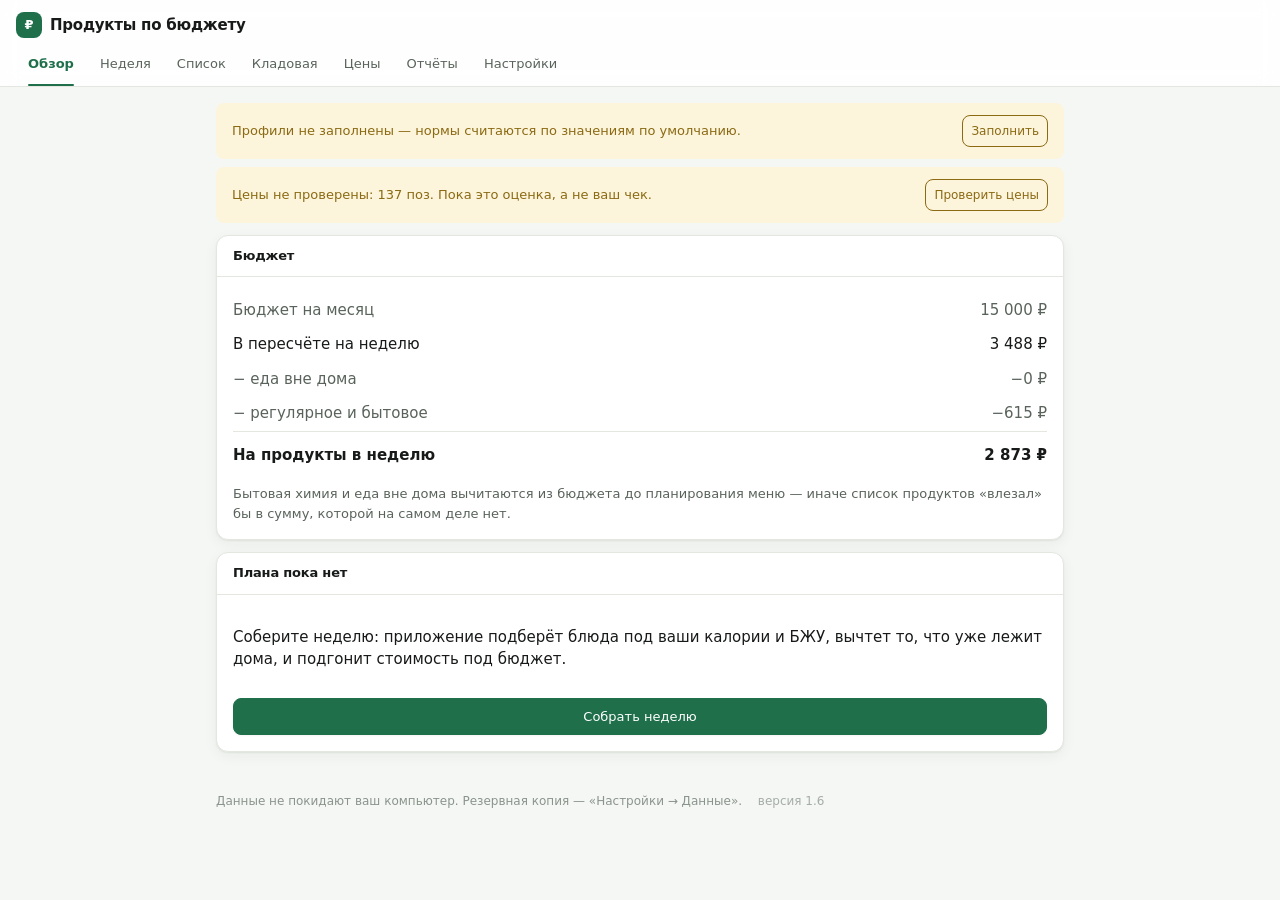
==== index.html @ c5ac913f "Не называть расчёт перерасходом, пока ничего не куплено Карточка разбора говорила «Перерасход 2 175 " ====
<!DOCTYPE html>
<html lang="ru">
<head>
  <meta charset="utf-8">
  <meta name="viewport" content="width=device-width, initial-scale=1, viewport-fit=cover">
  <meta name="theme-color" content="#1f6f4a">
  <title>Продукты по бюджету</title>
  <link rel="manifest" href="manifest.webmanifest">
  <link rel="stylesheet" href="css/app.css?v=1.6">
</head>
<body>
  <header class="topbar">
    <div class="brand">
      <span class="brand-mark">₽</span>
      <span class="brand-name">Продукты по бюджету</span>
    </div>
    <nav id="nav" class="tabs"></nav>
  </header>

  <main id="view" class="main"></main>

  <footer class="footer">
    Данные не покидают ваш компьютер. Резервная копия — «Настройки → Данные».
    <span id="sync" class="version"></span>
    <span id="version" class="version"></span>
  </footer>

  <!-- Порядок важен: данные, потом расчёты, потом экраны, потом запуск. -->
  <script src="js/data/products.js?v=1.6"></script>
  <script src="js/data/diets.js?v=1.6"></script>
  <script src="js/data/recipes.js?v=1.6"></script>
  <script src="js/core/nutrition.js?v=1.6"></script>
  <script src="js/core/sync.js?v=1.6"></script>
  <script src="js/core/store.js?v=1.6"></script>
  <script src="js/core/receipt.js?v=1.6"></script>
  <script src="js/core/shopping.js?v=1.6"></script>
  <script src="js/core/planner.js?v=1.6"></script>
  <script src="js/ui/helpers.js?v=1.6"></script>
  <script src="js/ui/charts.js?v=1.6"></script>
  <script src="js/ui/view-dashboard.js?v=1.6"></script>
  <script src="js/ui/view-week.js?v=1.6"></script>
  <script src="js/ui/view-list.js?v=1.6"></script>
  <script src="js/ui/view-pantry.js?v=1.6"></script>
  <script src="js/ui/view-prices.js?v=1.6"></script>
  <script src="js/ui/view-reports.js?v=1.6"></script>
  <script src="js/ui/view-settings.js?v=1.6"></script>
  <script src="js/app.js?v=1.6"></script>
</body>
</html>
---- css/app.css ----
/* Оформление приложения.
 *
 * Построено на токенах: всё, что повторяется — размер шрифта, отступ,
 * скругление, тень, скорость анимации — вынесено в переменные, а компоненты
 * ссылаются на них по смыслу. Это не украшательство: без единой шкалы
 * интерфейс расползается, у каждой карточки заводится свой отступ, и разнобой
 * читается как неряшливость, даже когда человек не может назвать причину.
 *
 * Две величины намеренно зафиксированы и не подлежат подгонке под вкус:
 * светлая поверхность #ffffff и тёмная #1c2023. Палитра графиков прошла
 * проверку на различимость при дальтонизме именно против них, и смена фона
 * обесценила бы эту проверку.
 */

:root {
  /* ---------- цвет ---------- */
  --bg: #f5f7f4;
  --surface: #ffffff;          /* зафиксировано: под этот фон валидированы графики */
  --surface-2: #f0f3ee;
  --surface-3: #e8ece5;
  --ink: #171a18;
  --ink-soft: #59635b;
  --ink-faint: #8b938d;
  --line: #e3e7e0;
  --line-strong: #ccd3c9;
  --accent: #1f6f4a;
  --accent-hover: #195c3d;
  --accent-soft: #e4f0e9;
  --accent-ink: #ffffff;
  --good: #1f6f4a;
  --bad: #a83a28;
  --bad-soft: #fbecea;
  --warn: #8a6a12;
  --warn-bg: #fdf4dc;
  --scroll-thumb: #c6cdc4;
  --overlay: rgba(18, 24, 20, .42);

  /* ---------- типографика ----------
     Системный стек: в офлайн-приложении веб-шрифт грузить неоткуда, а Segoe UI
     и SF Pro рисуют кириллицу лучше любого суррогата. */
  --font-sans: system-ui, -apple-system, "Segoe UI Variable Text", "Segoe UI",
               Roboto, "Helvetica Neue", Arial, sans-serif;

  --text-2xs: 11px;
  --text-xs: 12px;
  --text-sm: 13px;
  --text-md: 15px;
  --text-lg: 17px;
  --text-xl: 21px;
  --text-2xl: 28px;
  --text-3xl: 34px;

  --leading-tight: 1.25;
  --leading-normal: 1.5;
  --leading-relaxed: 1.6;

  --weight-normal: 400;
  --weight-medium: 500;
  --weight-semi: 600;
  --weight-bold: 700;

  /* Отрицательный трекинг на крупном кегле — иначе заголовки выглядят рыхлыми. */
  --tracking-tight: -.015em;
  --tracking-tighter: -.025em;

  /* ---------- ритм ---------- */
  --space-1: 2px;
  --space-2: 4px;
  --space-3: 6px;
  --space-4: 8px;
  --space-5: 12px;
  --space-6: 16px;
  --space-7: 20px;
  --space-8: 24px;
  --space-9: 32px;
  --space-10: 40px;

  --radius-sm: 8px;
  --radius-md: 12px;
  --radius-lg: 16px;
  --radius-full: 999px;

  --shadow-sm: 0 1px 2px rgba(20, 30, 24, .05);
  --shadow-md: 0 1px 2px rgba(20, 30, 24, .06), 0 4px 14px rgba(20, 30, 24, .05);
  --shadow-lg: 0 8px 24px rgba(20, 30, 24, .10), 0 2px 6px rgba(20, 30, 24, .06);
  --shadow-pop: 0 20px 50px rgba(15, 22, 18, .28);

  /* ---------- движение ----------
     Одна кривая на всё приложение. Разнобой в анимации заметен даже тем,
     кто не умеет его назвать: интерфейс начинает казаться собранным
     из чужих кусков. */
  --ease: cubic-bezier(.2, .8, .2, 1);
  --dur-fast: 110ms;
  --dur: 170ms;
  --dur-slow: 260ms;

  color-scheme: light dark;
  accent-color: var(--accent);
}

@media (prefers-color-scheme: dark) {
  :root:not([data-theme="light"]) {
    --bg: #131719;
    --surface: #1c2023;        /* зафиксировано: под этот фон валидированы графики */
    --surface-2: #23282c;
    --surface-3: #2b3135;
    --ink: #e9ecea;
    --ink-soft: #9ba49e;
    --ink-faint: #78817b;
    --line: #2e3438;
    --line-strong: #3d4448;
    --accent: #57b98a;
    --accent-hover: #6bc899;
    --accent-soft: #1d2f27;
    --accent-ink: #0e1512;
    --good: #57b98a;
    --bad: #e08b7a;
    --bad-soft: #2a1e1b;
    --warn: #e0c477;
    --warn-bg: #2a2718;
    --scroll-thumb: #3c4348;
    --overlay: rgba(0, 0, 0, .58);

    --shadow-sm: 0 1px 2px rgba(0, 0, 0, .3);
    --shadow-md: 0 1px 2px rgba(0, 0, 0, .3), 0 4px 14px rgba(0, 0, 0, .25);
    --shadow-lg: 0 8px 24px rgba(0, 0, 0, .38), 0 2px 6px rgba(0, 0, 0, .3);
    --shadow-pop: 0 20px 50px rgba(0, 0, 0, .55);
  }
}

/* ================= основа ================= */

* { box-sizing: border-box; }

html, body {
  margin: 0;
  padding: 0;
  background: var(--bg);
  color: var(--ink);
  font-family: var(--font-sans);
  font-size: var(--text-md);
  line-height: var(--leading-normal);
  -webkit-text-size-adjust: 100%;
  -webkit-font-smoothing: antialiased;
  -moz-osx-font-smoothing: grayscale;
}

/* Заголовки и подписи не должны заканчиваться одиноким словом на строке. */
h1, h2, h3, h4 {
  text-wrap: balance;
  letter-spacing: var(--tracking-tight);
  line-height: var(--leading-tight);
}
p, .hint, .field-hint, .meal-meta, .item-meta { text-wrap: pretty; }

/* Полосы прокрутки в тон интерфейсу: первое правило — современный стандарт,
   второе — для браузеров, которые его ещё не понимают. */
* {
  scrollbar-width: thin;
  scrollbar-color: var(--scroll-thumb) transparent;
}
*::-webkit-scrollbar { width: 10px; height: 10px; }
*::-webkit-scrollbar-track { background: transparent; }
*::-webkit-scrollbar-thumb {
  background: var(--scroll-thumb);
  border-radius: var(--radius-full);
  border: 2px solid transparent;
  background-clip: content-box;
}
*::-webkit-scrollbar-thumb:hover { background-color: var(--ink-faint); background-clip: content-box; }

/* Фокус виден только при работе с клавиатуры: мышью он мешает,
   с клавиатуры без него невозможно понять, где находишься. */
:where(button, input, select, textarea, a, summary, [tabindex]):focus-visible {
  outline: 2px solid var(--accent);
  outline-offset: 2px;
  border-radius: var(--radius-sm);
}

@media (prefers-reduced-motion: reduce) {
  *, *::before, *::after {
    animation-duration: .01ms !important;
    transition-duration: .01ms !important;
    scroll-behavior: auto !important;
  }
}

/* ================= шапка ================= */

.topbar {
  position: sticky;
  top: 0;
  z-index: 10;
  background: color-mix(in srgb, var(--surface) 88%, transparent);
  backdrop-filter: saturate(1.4) blur(10px);
  border-bottom: 1px solid var(--line);
  padding: var(--space-5) var(--space-6) 0;
}

.brand {
  display: flex;
  align-items: center;
  gap: var(--space-4);
  margin-bottom: var(--space-4);
}

.brand-mark {
  display: grid;
  place-items: center;
  width: 26px;
  height: 26px;
  border-radius: var(--radius-sm);
  background: var(--accent);
  color: var(--accent-ink);
  font-weight: var(--weight-bold);
  font-size: var(--text-sm);
}

.brand-name {
  font-weight: var(--weight-semi);
  letter-spacing: var(--tracking-tight);
}

.tabs { display: flex; gap: var(--space-1); overflow-x: auto; scrollbar-width: none; }
.tabs::-webkit-scrollbar { display: none; }

.tab {
  position: relative;
  flex: 0 0 auto;
  border: 0;
  background: none;
  color: var(--ink-soft);
  padding: var(--space-4) var(--space-5) var(--space-5);
  font: inherit;
  font-size: var(--text-sm);
  font-weight: var(--weight-medium);
  cursor: pointer;
  white-space: nowrap;
  transition: color var(--dur) var(--ease);
}

/* Подчёркивание — отдельным слоем, чтобы его можно было анимировать
   и чтобы активная вкладка не дёргала соседей на пиксель. */
.tab::after {
  content: '';
  position: absolute;
  left: var(--space-5);
  right: var(--space-5);
  bottom: 0;
  height: 2px;
  border-radius: var(--radius-full);
  background: var(--accent);
  transform: scaleX(0);
  transition: transform var(--dur) var(--ease);
}

.tab:hover { color: var(--ink); }
.tab.active { color: var(--accent); font-weight: var(--weight-semi); }
.tab.active::after { transform: scaleX(1); }

/* ================= каркас ================= */

.main { max-width: 880px; margin: 0 auto; padding: var(--space-6) var(--space-6) var(--space-10); }
.view { display: flex; flex-direction: column; gap: var(--space-5); }

.footer {
  max-width: 880px;
  margin: 0 auto;
  padding: 0 var(--space-6) var(--space-9);
  color: var(--ink-faint);
  font-size: var(--text-xs);
}
.version { opacity: .75; margin-left: var(--space-3); font-variant-numeric: tabular-nums; }

.card {
  background: var(--surface);
  border: 1px solid var(--line);
  border-radius: var(--radius-md);
  box-shadow: var(--shadow-md);
  overflow: hidden;
}
.card.muted { box-shadow: none; background: var(--surface-2); }

.card-title {
  margin: 0;
  padding: var(--space-5) var(--space-6);
  font-size: var(--text-sm);
  font-weight: var(--weight-semi);
  border-bottom: 1px solid var(--line);
  display: flex;
  justify-content: space-between;
  align-items: baseline;
  gap: var(--space-5);
}
.group-sum { color: var(--ink-soft); font-weight: var(--weight-medium); font-variant-numeric: tabular-nums; }

.card-body { padding: var(--space-6); display: flex; flex-direction: column; gap: var(--space-5); }

/* ================= текст и мелочи ================= */

.hint { margin: 0; color: var(--ink-soft); font-size: var(--text-sm); }

/* Предупреждение читают, когда план не сошёлся с бюджетом, — значит абзацы
   должны быть разделены, а не слипаться в сплошную стену текста. */
.note {
  display: flex;
  flex-direction: column;
  gap: var(--space-4);
  background: var(--warn-bg);
  color: var(--ink);
  border-left: 3px solid var(--warn);
  border-radius: 0 var(--radius-sm) var(--radius-sm) 0;
  padding: var(--space-5) var(--space-6);
  font-size: var(--text-sm);
  line-height: var(--leading-relaxed);
}
.note p { margin: 0; }
.note p:first-child { font-weight: var(--weight-semi); color: var(--warn); }

.plain {
  margin: 0;
  padding-left: var(--space-7);
  display: flex;
  flex-direction: column;
  gap: var(--space-3);
  font-size: var(--text-sm);
}
.pre { white-space: pre-wrap; font-size: var(--text-xs); }
.steps { font-size: var(--text-sm); color: var(--ink-soft); margin: var(--space-5) 0 0; line-height: var(--leading-relaxed); }
.sub-head { margin: var(--space-5) 0 0; font-size: var(--text-sm); font-weight: var(--weight-semi); }

/* ================= кнопки ================= */

.btn {
  display: inline-flex;
  align-items: center;
  justify-content: center;
  gap: var(--space-3);
  border: 1px solid var(--line-strong);
  background: var(--surface);
  color: var(--ink);
  border-radius: var(--radius-sm);
  padding: var(--space-4) var(--space-6);
  font: inherit;
  font-size: var(--text-sm);
  font-weight: var(--weight-medium);
  cursor: pointer;
  white-space: nowrap;
  transition: background var(--dur) var(--ease),
              border-color var(--dur) var(--ease),
              color var(--dur) var(--ease),
              transform var(--dur-fast) var(--ease);
}

.btn:hover { border-color: var(--accent); color: var(--accent); background: var(--accent-soft); }
/* Лёгкое вдавливание при нажатии: подтверждение, что клик засчитан. */
.btn:active { transform: translateY(1px); }

.btn.primary {
  background: var(--accent);
  border-color: var(--accent);
  color: var(--accent-ink);
  box-shadow: var(--shadow-sm);
}
.btn.primary:hover { background: var(--accent-hover); border-color: var(--accent-hover); color: var(--accent-ink); }

.btn.ghost { border-color: transparent; background: none; color: var(--ink-soft); }
.btn.ghost:hover { background: var(--surface-2); color: var(--ink); border-color: transparent; }

.btn.small { padding: var(--space-3) var(--space-4); font-size: var(--text-xs); }
.btn.danger { color: var(--bad); border-color: var(--bad); }
.btn.danger:hover { background: var(--bad-soft); color: var(--bad); border-color: var(--bad); }

.row-actions { display: flex; flex-wrap: wrap; gap: var(--space-4); }

/* ================= поля ввода ================= */

.input {
  border: 1px solid var(--line-strong);
  background: var(--surface);
  color: var(--ink);
  border-radius: var(--radius-sm);
  padding: var(--space-4) var(--space-5);
  font: inherit;
  font-size: var(--text-sm);
  width: 100%;
  min-width: 0;
  transition: border-color var(--dur) var(--ease), background var(--dur) var(--ease);
}
.input:hover { border-color: var(--ink-faint); }
/* Обводку рисует общее правило :focus-visible — здесь только подсветка рамки,
   иначе при клике мышью получаются два кольца одно в другом. */
.input:focus { border-color: var(--accent); outline: none; }

.small-input { width: 88px; }
.price-input { width: 92px; text-align: right; font-variant-numeric: tabular-nums; }

.field { display: flex; flex-direction: column; gap: var(--space-2); font-size: var(--text-sm); }
.field-label { color: var(--ink-soft); font-weight: var(--weight-medium); font-size: var(--text-xs); }
.field-hint { color: var(--ink-faint); font-size: var(--text-2xs); line-height: var(--leading-normal); }

.form-grid {
  display: grid;
  grid-template-columns: repeat(auto-fit, minmax(190px, 1fr));
  gap: var(--space-5);
  align-items: start;
}
.form-grid.compact { gap: var(--space-4); }

/* Подписи бывают в одну и в две строки, а под частью полей есть пояснение.
   Subgrid выстраивает подписи, поля ввода и пояснения по общим линиям, поэтому
   длинная подпись больше не роняет соседние поля вниз. */
@supports (grid-template-rows: subgrid) {
  .form-grid > .field {
    display: grid;
    grid-row: span 3;
    grid-template-rows: subgrid;
    gap: var(--space-2);
  }
}

.checkline {
  display: flex;
  align-items: center;
  gap: var(--space-3);
  font-size: var(--text-sm);
  color: var(--ink-soft);
  cursor: pointer;
  transition: color var(--dur) var(--ease);
}
.checkline:hover { color: var(--ink); }
.checkline.tight { flex: 0 0 auto; white-space: nowrap; }
.checkgroup { display: flex; flex-wrap: wrap; gap: var(--space-6); }

.filters { display: flex; gap: var(--space-4); flex-wrap: wrap; align-items: center; }
.filters .input { width: auto; flex: 1 1 180px; }

/* ================= таблицы ================= */

.table { width: 100%; border-collapse: collapse; font-size: var(--text-sm); }
.table th, .table td { padding: var(--space-3) var(--space-4); border-bottom: 1px solid var(--line); text-align: left; }
.table th { color: var(--ink-soft); font-weight: var(--weight-medium); font-size: var(--text-xs); }
.table tr:last-child td { border-bottom: 0; }
.num { text-align: right; font-variant-numeric: tabular-nums; }
.bad { color: var(--bad); }

.kv { width: 100%; border-collapse: collapse; font-size: var(--text-md); }
.kv td { padding: var(--space-3) 0; }
.kv td:last-child { font-variant-numeric: tabular-nums; }
.kv tr.minus td, .kv tr.total td { color: var(--ink-soft); }
.kv tr.result td {
  font-weight: var(--weight-bold);
  border-top: 1px solid var(--line);
  padding-top: var(--space-5);
  color: var(--ink);
}

/* ================= предупреждения ================= */

.warn-stack { display: flex; flex-direction: column; gap: var(--space-4); }

.warn {
  display: flex;
  align-items: center;
  justify-content: space-between;
  gap: var(--space-5);
  background: var(--warn-bg);
  color: var(--warn);
  border-radius: var(--radius-sm);
  padding: var(--space-5) var(--space-6);
  font-size: var(--text-sm);
}
.warn-text { flex: 1 1 auto; line-height: var(--leading-normal); }
.warn .btn { background: transparent; border-color: currentColor; color: inherit; }
.warn .btn:hover { background: color-mix(in srgb, currentColor 12%, transparent); color: inherit; }

/* ================= обзор ================= */

.big-figure { display: flex; flex-direction: column; gap: var(--space-1); }
/* Крупное число — пропорциональными цифрами: моноширинные в таком кегле
   выглядят разреженными. */
.big-num {
  font-size: var(--text-3xl);
  font-weight: var(--weight-bold);
  letter-spacing: var(--tracking-tighter);
  line-height: 1.1;
}
.big-figure.under .big-num { color: var(--good); }
.big-figure.over .big-num { color: var(--bad); }
.big-cap { color: var(--ink-soft); font-size: var(--text-sm); }

.bar-row {
  display: grid;
  grid-template-columns: 96px 1fr 96px;
  align-items: center;
  gap: var(--space-5);
  font-size: var(--text-sm);
}
.bar-label { color: var(--ink-soft); }
.bar-track { height: 8px; background: var(--surface-3); border-radius: var(--radius-full); overflow: hidden; }
.bar-track.wide { height: 10px; }
.bar-fill {
  height: 100%;
  border-radius: var(--radius-full);
  background: var(--accent);
  transition: width var(--dur-slow) var(--ease);
}
.bar-fill.low { background: var(--warn); }
.bar-fill.high { background: var(--bad); }
.bar-value { text-align: right; color: var(--ink-soft); font-variant-numeric: tabular-nums; }

.ideas { display: flex; flex-direction: column; gap: var(--space-3); }
.ideas h3 { margin: 0; font-size: var(--text-sm); }
.ideas ul { margin: 0; padding-left: var(--space-7); font-size: var(--text-sm); color: var(--ink-soft); }

.swaps { list-style: none; margin: 0; padding: 0; display: flex; flex-direction: column; gap: var(--space-3); font-size: var(--text-sm); }
.swaps li { display: flex; align-items: center; gap: var(--space-4); flex-wrap: wrap; }
.swap-from { color: var(--ink-soft); }
.swap-arrow { color: var(--ink-faint); }
.swap-to { font-weight: var(--weight-medium); }
.swap-saved { margin-left: auto; color: var(--good); font-variant-numeric: tabular-nums; }

.summary-grid { display: grid; grid-template-columns: repeat(auto-fit, minmax(140px, 1fr)); gap: var(--space-4); }
.stat {
  background: var(--surface-2);
  border-radius: var(--radius-sm);
  padding: var(--space-5) var(--space-6);
  display: flex;
  flex-direction: column;
  gap: var(--space-1);
}
.stat-value { font-size: var(--text-xl); font-weight: var(--weight-semi); letter-spacing: var(--tracking-tight); }
.stat-label { font-size: var(--text-xs); color: var(--ink-soft); }
.stat.good .stat-value { color: var(--good); }
.stat.bad .stat-value { color: var(--bad); }

/* ================= разбор перерасхода ================= */

/* Перерасход должен бросаться в глаза, но не кричать: рамка цветом беды
   и заголовок, остальное — обычный текст. */
.over-card { border-color: var(--bad); }
.over-card > .card-title { color: var(--bad); border-bottom-color: var(--bad); }

.over-list { display: flex; flex-direction: column; gap: var(--space-3); }
.over-row {
  display: grid;
  grid-template-columns: minmax(0, 1.1fr) auto minmax(0, 1.2fr) 72px auto;
  align-items: center;
  gap: var(--space-4);
  padding: var(--space-4) var(--space-5);
  background: var(--surface-2);
  border-radius: var(--radius-sm);
}
.over-main { display: flex; flex-direction: column; min-width: 0; }
.over-from { font-weight: var(--weight-semi); font-size: var(--text-sm); }
.over-spend { font-size: var(--text-2xs); color: var(--ink-soft); }
.over-arrow { color: var(--ink-faint); }
.over-pick { min-width: 0; }
.over-pick .input { width: 100%; }
.over-to { font-size: var(--text-sm); }
.over-saves { color: var(--good); font-weight: var(--weight-semi); font-variant-numeric: tabular-nums; text-align: right; }
.over-actions { display: flex; gap: var(--space-3); }

@media (max-width: 720px) {
  .over-row { grid-template-columns: minmax(0, 1fr) 72px; }
  .over-arrow { display: none; }
  .over-pick { grid-column: 1 / -1; }
  .over-actions { grid-column: 1 / -1; }
}

/* ================= неделя ================= */

.week { display: flex; flex-direction: column; gap: var(--space-4); }
.week-head { display: flex; justify-content: space-between; align-items: center; gap: var(--space-5); flex-wrap: wrap; }
.week-cost { font-size: var(--text-xl); font-weight: var(--weight-bold); letter-spacing: var(--tracking-tight); }
.week-cost.over { color: var(--bad); }
.week-cap { color: var(--ink-soft); font-size: var(--text-sm); }

.day {
  background: var(--surface);
  border: 1px solid var(--line);
  border-radius: var(--radius-md);
  overflow: hidden;
}
.day-head {
  display: flex;
  align-items: baseline;
  gap: var(--space-4);
  padding: var(--space-4) var(--space-6);
  background: var(--surface-2);
  flex-wrap: wrap;
}
.day-head h3 { margin: 0; font-size: var(--text-sm); font-weight: var(--weight-semi); }
.day-date { color: var(--ink-faint); font-size: var(--text-xs); }
.day-kcal { margin-left: auto; font-size: var(--text-xs); color: var(--ink-soft); font-variant-numeric: tabular-nums; }
.day-kcal.warn { color: var(--warn); }
.day-cost { font-size: var(--text-sm); font-weight: var(--weight-semi); font-variant-numeric: tabular-nums; }

.day-meals { display: flex; flex-direction: column; }
.meal {
  display: flex;
  align-items: center;
  gap: var(--space-5);
  padding: var(--space-4) var(--space-6);
  border-top: 1px solid var(--line);
  transition: background var(--dur) var(--ease);
}
.meal:first-child { border-top: 0; }
.meal:hover { background: var(--surface-2); }
.meal.leftover { background: var(--surface-2); }
.meal.empty { color: var(--ink-faint); }
.meal-slot { flex: 0 0 68px; font-size: var(--text-xs); color: var(--ink-faint); }
.meal-main { flex: 1 1 auto; display: flex; flex-direction: column; min-width: 0; }
.meal-name { font-weight: var(--weight-medium); }
.meal-meta { font-size: var(--text-xs); color: var(--ink-soft); }
.meal-actions { flex: 0 0 auto; display: flex; gap: var(--space-2); }

/* Кому сколько класть: готовим одно блюдо, а нормы у людей разные. */
.meal-portions { display: flex; flex-wrap: wrap; gap: var(--space-4); margin-top: var(--space-2); }
.portion { display: inline-flex; align-items: baseline; gap: var(--space-2); font-size: var(--text-2xs); }
.portion-who { color: var(--ink); font-weight: var(--weight-medium); }
.portion-amount { color: var(--accent); font-weight: var(--weight-semi); font-variant-numeric: tabular-nums; }
.portion-kcal { color: var(--ink-faint); font-variant-numeric: tabular-nums; }
.portion-cost { color: var(--ink-soft); font-weight: var(--weight-medium); font-variant-numeric: tabular-nums; }

.portion-box { display: flex; flex-direction: column; gap: var(--space-3); }
.portion-list { display: flex; flex-direction: column; gap: var(--space-2); }
.portion-row {
  display: grid;
  grid-template-columns: minmax(0, 1fr) 72px minmax(0, 1.3fr) 64px 44px;
  align-items: baseline;
  gap: var(--space-4);
  padding: var(--space-3) var(--space-4);
  background: var(--surface-2);
  border-radius: var(--radius-sm);
  font-size: var(--text-sm);
}
.portion-row .portion-amount, .portion-row .portion-kcal { font-size: var(--text-xs); }
.portion-share { text-align: right; color: var(--ink-faint); font-size: var(--text-2xs); font-variant-numeric: tabular-nums; }

.alt-list { display: flex; flex-direction: column; gap: var(--space-3); max-height: 55vh; overflow-y: auto; }
.alt {
  display: grid;
  grid-template-columns: 1fr auto;
  gap: var(--space-1) var(--space-5);
  text-align: left;
  background: var(--surface-2);
  border: 1px solid transparent;
  border-radius: var(--radius-sm);
  padding: var(--space-4) var(--space-5);
  font: inherit;
  color: inherit;
  cursor: pointer;
  transition: border-color var(--dur) var(--ease), background var(--dur) var(--ease);
}
.alt:hover { border-color: var(--accent); background: var(--accent-soft); }
.alt-name { font-weight: var(--weight-medium); font-size: var(--text-sm); }
.alt-meta { grid-column: 1; font-size: var(--text-xs); color: var(--ink-soft); }
.alt-cost { grid-row: 1 / span 2; align-self: center; font-variant-numeric: tabular-nums; font-size: var(--text-sm); }
.alt-cost.cheaper { color: var(--good); }
.alt-cost.pricier { color: var(--bad); }

/* ================= редактор состава ================= */

.recipe-edit { display: flex; flex-direction: column; gap: var(--space-5); }

/* Состав — таблица с одной шапкой, а не набор карточек с подписью над каждым
   полем: подписи вроде «₽ / бутылка 900 мл» у каждой строки своей длины,
   и поля разъезжались по горизонтали. Общая сетка держит колонки на месте. */
.recipe-grid {
  display: grid;
  grid-template-columns: minmax(0, 1fr) 96px 96px 32px;
  align-items: center;
  column-gap: var(--space-4);
  row-gap: 0;
}

.rg-head {
  font-size: var(--text-2xs);
  color: var(--ink-faint);
  font-weight: var(--weight-medium);
  padding-bottom: var(--space-3);
  border-bottom: 1px solid var(--line);
}
.rg-head.rg-num { text-align: right; }

.recipe-grid > .rg-name,
.recipe-grid > .rg-field,
.recipe-grid > .rg-drop {
  border-bottom: 1px solid var(--line);
  padding-top: var(--space-4);
  padding-bottom: var(--space-4);
}
/* Последняя строка без линии — она упирается в итог, у которого своя. */
.recipe-grid > *:nth-last-child(-n + 4) { border-bottom: 0; }

.rg-name { display: flex; flex-direction: column; min-width: 0; gap: var(--space-1); }
.recipe-name { font-weight: var(--weight-semi); font-size: var(--text-sm); }
.recipe-meta { font-size: var(--text-2xs); color: var(--ink-soft); }

.rg-field { display: flex; align-items: center; gap: var(--space-2); }
.rg-input {
  width: 100%;
  text-align: right;
  padding: var(--space-3) var(--space-4);
  font-variant-numeric: tabular-nums;
}
/* Единица прижата к полю справа и не занимает колонку: она короткая
   и одинаковая внутри строки. */
.rg-unit { font-size: var(--text-2xs); color: var(--ink-faint); width: 20px; flex: 0 0 auto; }
.rg-drop { justify-self: end; }

.recipe-total {
  display: flex;
  justify-content: space-between;
  align-items: baseline;
  gap: var(--space-5);
  font-size: var(--text-sm);
  padding-top: var(--space-4);
  border-top: 1px solid var(--line-strong);
}
.recipe-nut { color: var(--ink-soft); font-variant-numeric: tabular-nums; }
.recipe-cost { font-weight: var(--weight-semi); font-variant-numeric: tabular-nums; font-size: var(--text-md); }

.candidate-btn {
  display: block;
  width: 100%;
  text-align: left;
  background: var(--surface-2);
  border: 1px solid transparent;
  border-radius: var(--radius-sm);
  padding: var(--space-4) var(--space-5);
  font: inherit;
  font-size: var(--text-sm);
  color: inherit;
  cursor: pointer;
  transition: border-color var(--dur) var(--ease), background var(--dur) var(--ease);
}
.candidate-btn:hover { border-color: var(--accent); background: var(--accent-soft); }

/* ================= список покупок ================= */

.list-groups { display: flex; flex-direction: column; gap: var(--space-4); }
.list-group .card-body { gap: 0; padding: var(--space-2) var(--space-6) var(--space-4); }

.item {
  display: flex;
  align-items: center;
  gap: var(--space-5);
  padding: var(--space-4) 0;
  border-bottom: 1px solid var(--line);
  transition: opacity var(--dur) var(--ease);
}
.item:last-child { border-bottom: 0; }
.item.done { opacity: .45; }
.item.done .item-name { text-decoration: line-through; }
.check { width: 19px; height: 19px; flex: 0 0 auto; accent-color: var(--accent); cursor: pointer; }
.item-main { flex: 1 1 auto; display: flex; flex-direction: column; min-width: 0; }
.item-name { font-weight: var(--weight-medium); }
.item-meta { font-size: var(--text-xs); color: var(--ink-soft); }
.item-price { flex: 0 0 auto; display: flex; flex-direction: column; align-items: flex-end; gap: var(--space-1); }
.item-cost { font-variant-numeric: tabular-nums; font-weight: var(--weight-medium); }
.price-edit { display: flex; align-items: center; gap: var(--space-3); font-size: var(--text-2xs); color: var(--ink-faint); }

/* ================= внесение чека ================= */

.receipt-video { width: 100%; max-height: 260px; border-radius: var(--radius-sm); display: none; background: #000; }
.receipt-list { display: flex; flex-direction: column; gap: var(--space-2); max-height: 40vh; overflow-y: auto; }
.receipt-row {
  display: grid;
  grid-template-columns: 24px minmax(0, 1fr) auto 88px;
  align-items: center;
  gap: var(--space-4);
  padding: var(--space-3) var(--space-4);
  background: var(--surface-2);
  border-radius: var(--radius-sm);
  font-size: var(--text-sm);
}
.receipt-name { min-width: 0; overflow: hidden; text-overflow: ellipsis; white-space: nowrap; }
.receipt-qty { font-size: var(--text-2xs); color: var(--ink-soft); white-space: nowrap; }

/* ================= кладовая ================= */

.add-block { display: flex; flex-direction: column; gap: var(--space-4); }
.search-results { display: flex; flex-direction: column; gap: var(--space-3); }
.candidate {
  display: flex;
  align-items: center;
  gap: var(--space-4);
  padding: var(--space-3) var(--space-4);
  background: var(--surface-2);
  border-radius: var(--radius-sm);
}
.candidate-name { flex: 1 1 auto; font-size: var(--text-sm); min-width: 0; }
.candidate .input { width: auto; }
.candidate select.input { width: auto; max-width: 150px; }

.pantry-list { display: flex; flex-direction: column; gap: var(--space-3); }
.pantry-row { display: flex; align-items: center; gap: var(--space-4); padding: var(--space-4) 0; border-bottom: 1px solid var(--line); }
.pantry-row:last-child { border-bottom: 0; }
.pantry-main { flex: 1 1 auto; display: flex; flex-direction: column; min-width: 0; }
.pantry-name { font-weight: var(--weight-medium); font-size: var(--text-sm); }
.pantry-meta { font-size: var(--text-xs); color: var(--ink-soft); }
.unit-tag { font-size: var(--text-xs); color: var(--ink-faint); }

/* ================= цены ================= */

.price-list { display: flex; flex-direction: column; }
.price-row {
  display: flex;
  align-items: center;
  gap: var(--space-5);
  padding: var(--space-4) 0;
  border-bottom: 1px solid var(--line);
  transition: opacity var(--dur) var(--ease);
}
.price-row:last-child { border-bottom: 0; }
.price-row.excluded { opacity: .45; }
.price-main { flex: 1 1 auto; display: flex; flex-direction: column; min-width: 0; }
.price-name { font-weight: var(--weight-medium); font-size: var(--text-sm); }
.price-meta { font-size: var(--text-xs); color: var(--ink-soft); }
.price-input-wrap { display: flex; flex-direction: column; align-items: flex-end; gap: var(--space-1); }
.price-age { font-size: var(--text-2xs); color: var(--ink-faint); }
.price-age.stale { color: var(--warn); }
.price-actions { display: flex; flex-direction: column; gap: var(--space-1); flex: 0 0 auto; }

.brand-list { display: flex; flex-direction: column; gap: var(--space-3); }
.brand-row {
  display: flex;
  align-items: center;
  gap: var(--space-4);
  padding: var(--space-4) var(--space-5);
  background: var(--surface-2);
  border-radius: var(--radius-sm);
  border: 1px solid transparent;
  transition: border-color var(--dur) var(--ease);
}
.brand-row.chosen { border-color: var(--accent); }
.brand-main { flex: 1 1 auto; display: flex; flex-direction: column; min-width: 0; }
.brand-title { font-weight: var(--weight-semi); font-size: var(--text-sm); }
.brand-meta { font-size: var(--text-2xs); color: var(--ink-soft); }
.brand-tag { font-size: var(--text-2xs); color: var(--accent); white-space: nowrap; }

/* ================= настройки ================= */

.people { display: flex; flex-direction: column; gap: var(--space-5); }
.person {
  border: 1px solid var(--line);
  border-radius: var(--radius-sm);
  padding: var(--space-6);
  display: flex;
  flex-direction: column;
  gap: var(--space-5);
  transition: border-color var(--dur) var(--ease);
}
.person.needs-setup { border-color: var(--warn); }
.person-head { display: flex; align-items: center; gap: var(--space-4); }
.person-name { font-weight: var(--weight-semi); }
.person-result { display: flex; flex-direction: column; gap: var(--space-1); margin: 0; font-size: var(--text-sm); color: var(--accent); font-weight: var(--weight-medium); }
.person-formula { color: var(--ink-soft); font-weight: var(--weight-normal); font-size: var(--text-xs); line-height: var(--leading-normal); }
.person-meals { display: flex; align-items: center; gap: var(--space-5); flex-wrap: wrap; }
.person-meals .field-label { flex: 0 0 auto; }

/* Ограничения свёрнуты в строку: обычный случай — их нет, и держать
   на экране весь список незачем. Полный выбор живёт в модальном окне. */
.diets-row { display: flex; align-items: center; gap: var(--space-4); flex-wrap: wrap; }
.diets-row .field-label { flex: 0 0 auto; }
.diet-empty { font-size: var(--text-sm); color: var(--ink-faint); }

.diet-tags { display: flex; flex-wrap: wrap; gap: var(--space-3); flex: 1 1 auto; min-width: 0; }
.diet-tag {
  display: inline-flex;
  align-items: stretch;
  border: 1px solid var(--accent);
  background: var(--accent-soft);
  border-radius: var(--radius-full);
  overflow: hidden;
}
.diet-tag-name, .diet-tag-drop {
  border: 0;
  background: none;
  font: inherit;
  color: var(--accent);
  cursor: pointer;
  padding: var(--space-2) var(--space-4);
  font-size: var(--text-xs);
  font-weight: var(--weight-medium);
  transition: background var(--dur) var(--ease);
}
.diet-tag-name:hover, .diet-tag-drop:hover { background: color-mix(in srgb, var(--accent) 14%, transparent); }
.diet-tag-drop { padding-left: var(--space-2); padding-right: var(--space-4); opacity: .75; }

.diet-list { display: flex; flex-direction: column; gap: var(--space-2); }
.diet-row {
  display: flex;
  align-items: center;
  gap: var(--space-4);
  padding: var(--space-4) var(--space-5);
  border-radius: var(--radius-sm);
  border: 1px solid transparent;
  cursor: pointer;
  transition: background var(--dur) var(--ease), border-color var(--dur) var(--ease);
}
.diet-row:hover { background: var(--surface-2); }
.diet-row.on { border-color: var(--accent); background: var(--accent-soft); }
.diet-main { flex: 1 1 auto; display: flex; flex-direction: column; min-width: 0; }
.diet-name { font-size: var(--text-sm); font-weight: var(--weight-semi); }
.diet-short { font-size: var(--text-2xs); color: var(--ink-soft); }

.slot-summary { display: flex; flex-wrap: wrap; gap: var(--space-4); }
.slot-chip {
  display: flex;
  flex-direction: column;
  gap: var(--space-1);
  background: var(--surface-2);
  border-radius: var(--radius-sm);
  padding: var(--space-4) var(--space-5);
}
.slot-chip-name { font-size: var(--text-sm); font-weight: var(--weight-semi); }
.slot-chip-meta { font-size: var(--text-2xs); color: var(--ink-soft); }
.slot-chip-total { font-size: var(--text-2xs); color: var(--ink-faint); }

.regulars { display: flex; flex-direction: column; gap: var(--space-3); }
.regular-row { display: flex; align-items: center; gap: var(--space-3); flex-wrap: wrap; }
.regular-row .input { width: auto; flex: 0 1 auto; }
.regular-row select.input { max-width: 200px; }
.regular-cost { font-size: var(--text-xs); color: var(--ink-soft); margin-left: auto; font-variant-numeric: tabular-nums; }

/* ================= графики =================
   Палитра прогнана валидатором на обеих поверхностях приложения.
   Все проверки пройдены — полоса светлоты, насыщенность, различимость соседних
   пар при дальтонизме (худшая ΔE 9,1 в светлой теме и 8,4 в тёмной при пороге 8)
   и при обычном зрении (19,6 и 19,3 при пороге 15). В светлой теме три слота
   не добирают контраст 3:1 к белому, поэтому у каждого графика есть подписи
   у концов и таблица с числами — значение нигде не держится на одном цвете. */

.viz {
  --surface-1: var(--surface);
  --viz-grid: var(--line);
  --viz-axis: var(--line-strong);
  --viz-muted: var(--ink-faint);
  --s1: #2a78d6;
  --s2: #eb6834;
  --s3: #1baf7a;
  --s4: #eda100;
  --s5: #e87ba4;

  margin: 0;
  display: flex;
  flex-direction: column;
  gap: var(--space-4);
}

@media (prefers-color-scheme: dark) {
  :root:not([data-theme="light"]) .viz {
    /* Те же оттенки, переступенчатые под тёмную поверхность,
       а не осветлённые автоматически. */
    --s1: #3987e5;
    --s2: #d95926;
    --s3: #199e70;
    --s4: #c98500;
    --s5: #d55181;
  }
}

.viz-head { display: flex; flex-direction: column; gap: var(--space-1); }
.viz-title { margin: 0; font-size: var(--text-sm); font-weight: var(--weight-semi); }
.viz-sub { margin: 0; font-size: var(--text-xs); color: var(--ink-soft); }

.viz-legend { display: flex; flex-wrap: wrap; gap: var(--space-5); font-size: var(--text-xs); color: var(--ink-soft); }
.viz-legend-item { display: inline-flex; align-items: center; gap: var(--space-3); }
.viz-key { width: 10px; height: 10px; border-radius: 3px; flex: 0 0 auto; }
.viz-key.line { width: 14px; height: 3px; border-radius: var(--radius-full); }

.viz-canvas { position: relative; }
.viz-plot { overflow-x: auto; }

.viz-grid { stroke: var(--viz-grid); stroke-width: 1; }
.viz-axis { stroke: var(--viz-axis); stroke-width: 1; }
.viz-cross { stroke: var(--viz-muted); stroke-width: 1; }
.viz-ref { stroke: var(--ink-soft); stroke-width: 1; }
.viz-ref-label { fill: var(--ink-soft); font-size: 10px; }

/* Текст никогда не носит цвет ряда: идентичность несёт метка рядом. */
.viz-tick { fill: var(--viz-muted); font-size: 10px; font-variant-numeric: tabular-nums; }
.viz-tick-y { text-anchor: end; }
.viz-tick-x { text-anchor: middle; }
.viz-endlabel { fill: var(--ink); font-size: 11px; font-variant-numeric: tabular-nums; }
.viz-rowlabel { fill: var(--ink); font-size: 11px; text-anchor: end; }

.viz-bar { transition: opacity var(--dur-fast) var(--ease); }
.viz-bar.hot { opacity: .78; }

.viz-tip {
  position: absolute;
  pointer-events: none;
  opacity: 0;
  transition: opacity var(--dur) var(--ease);
  background: var(--surface);
  border: 1px solid var(--line);
  border-radius: var(--radius-sm);
  box-shadow: var(--shadow-lg);
  padding: var(--space-4) var(--space-5);
  font-size: var(--text-xs);
  min-width: 116px;
  z-index: 5;
}
.viz-tip.on { opacity: 1; }
.viz-tip-head { color: var(--ink-soft); font-size: var(--text-2xs); margin-bottom: var(--space-2); }
.viz-tip-row { display: flex; align-items: center; gap: var(--space-3); }
.viz-tip-key { width: 12px; height: 3px; border-radius: var(--radius-full); flex: 0 0 auto; }
/* Значение впереди и жирнее: ряд читателю уже известен, ему нужно число. */
.viz-tip-val { font-weight: var(--weight-semi); font-variant-numeric: tabular-nums; }
.viz-tip-name { color: var(--ink-soft); }

.viz-table summary {
  font-size: var(--text-xs);
  color: var(--ink-soft);
  cursor: pointer;
  transition: color var(--dur) var(--ease);
}
.viz-table summary:hover { color: var(--ink); }
.viz-table[open] summary { margin-bottom: var(--space-3); }

.viz-stat { display: flex; flex-direction: column; gap: var(--space-1); background: var(--surface-2); border-radius: var(--radius-sm); padding: var(--space-5) var(--space-6); }
.viz-stat-label { font-size: var(--text-xs); color: var(--ink-soft); }
.viz-stat-value { font-size: var(--text-lg); font-weight: var(--weight-semi); letter-spacing: var(--tracking-tight); }
.viz-stat-delta { font-size: var(--text-xs); color: var(--ink-soft); }
.viz-stat-delta.good { color: var(--good); }
.viz-stat-delta.bad { color: var(--bad); }

.viz-empty { gap: var(--space-3); }
.small-multiples { display: flex; flex-direction: column; gap: var(--space-8); }

/* ================= модальные окна и уведомления ================= */

.modal-overlay {
  position: fixed;
  inset: 0;
  z-index: 50;
  background: var(--overlay);
  backdrop-filter: blur(2px);
  display: grid;
  place-items: center;
  padding: var(--space-6);
  animation: overlay-in var(--dur) var(--ease);
}

@keyframes overlay-in { from { opacity: 0; } to { opacity: 1; } }
@keyframes modal-in {
  from { opacity: 0; transform: translateY(8px) scale(.99); }
  to { opacity: 1; transform: none; }
}

.modal {
  background: var(--surface);
  border: 1px solid var(--line);
  border-radius: var(--radius-lg);
  width: min(580px, 100%);
  max-height: 88vh;
  display: flex;
  flex-direction: column;
  box-shadow: var(--shadow-pop);
  animation: modal-in var(--dur-slow) var(--ease);
}

.modal-head {
  display: flex;
  align-items: center;
  justify-content: space-between;
  gap: var(--space-5);
  padding: var(--space-5) var(--space-6);
  border-bottom: 1px solid var(--line);
}
.modal-head h3 { margin: 0; font-size: var(--text-lg); font-weight: var(--weight-semi); }
.modal-body { padding: var(--space-6); overflow-y: auto; display: flex; flex-direction: column; gap: var(--space-5); }
.modal-foot {
  display: flex;
  justify-content: flex-end;
  gap: var(--space-4);
  padding: var(--space-5) var(--space-6);
  border-top: 1px solid var(--line);
  flex-wrap: wrap;
}

.toast {
  position: fixed;
  left: 50%;
  bottom: var(--space-8);
  transform: translate(-50%, 16px);
  background: var(--ink);
  color: var(--bg);
  padding: var(--space-4) var(--space-7);
  border-radius: var(--radius-full);
  font-size: var(--text-sm);
  font-weight: var(--weight-medium);
  box-shadow: var(--shadow-lg);
  opacity: 0;
  pointer-events: none;
  transition: opacity var(--dur) var(--ease), transform var(--dur) var(--ease);
  z-index: 60;
  max-width: 92vw;
  text-align: center;
}
.toast.show { opacity: 1; transform: translate(-50%, 0); }
.toast.bad { background: var(--bad); color: #fff; }

/* ================= печать ================= */

@media print {
  .topbar, .footer, .row-actions, .price-edit, .btn, .viz-table { display: none !important; }
  body { background: #fff; color: #000; }
  .card { break-inside: avoid; box-shadow: none; border-color: #ccc; }
  .main { max-width: none; padding: 0; }
}

/* ================= сенсорные экраны =================
   Список покупок открывают в магазине с телефона, а пальцем в кнопку
   высотой 27 px не попасть. Правило срабатывает только на сенсорных
   экранах — мышь ничего не теряет. */

@media (pointer: coarse) {
  .btn { min-height: 42px; }
  .btn.small { min-height: 34px; padding: var(--space-3) var(--space-4); }
  .tab { padding: var(--space-5) var(--space-6); }
  .check { width: 24px; height: 24px; }
  .input { padding: var(--space-5); font-size: 16px; } /* 16px — иначе iOS зумит страницу при фокусе */
  .item { padding: var(--space-5) 0; }
  .btn:active { transform: none; }                      /* на тапе вдавливание читается как подтормаживание */
}

@media (max-width: 560px) {
  .main, .footer { padding-left: var(--space-5); padding-right: var(--space-5); }
  .bar-row { grid-template-columns: 78px 1fr 78px; font-size: var(--text-xs); }
  .meal-slot { flex-basis: 58px; }
  .meal { gap: var(--space-4); padding-left: var(--space-5); padding-right: var(--space-5); }
  .card-body { padding: var(--space-5); }
  .item-price { flex-direction: row; align-items: center; gap: var(--space-4); }
  .price-edit span { display: none; }
  .big-num { font-size: var(--text-2xl); }
  .recipe-grid { grid-template-columns: minmax(0, 1fr) 74px 74px 28px; column-gap: var(--space-3); }
  .rg-input { padding: var(--space-3); }
}
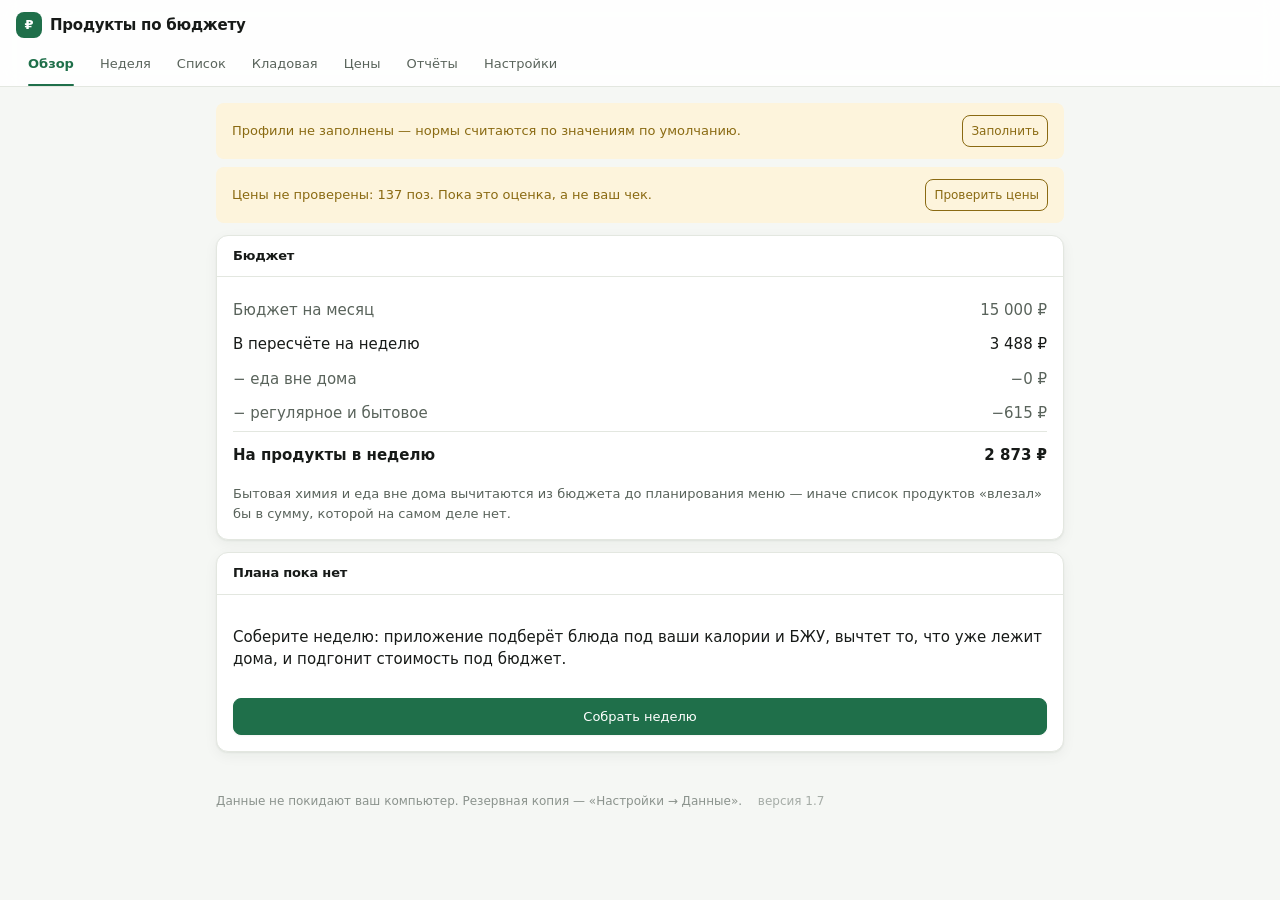
==== commit c14267d8: "Версия 1.7 и описание двух способов запуска на телефоне Номер версии — механизм, а не украшение: он " ====
--- a/index.html
+++ b/index.html
@@ -6,7 +6,7 @@
   <meta name="theme-color" content="#1f6f4a">
   <title>Продукты по бюджету</title>
   <link rel="manifest" href="manifest.webmanifest">
-  <link rel="stylesheet" href="css/app.css?v=1.6">
+  <link rel="stylesheet" href="css/app.css?v=1.7">
 </head>
 <body>
   <header class="topbar">
@@ -26,24 +26,24 @@
   </footer>
 
   <!-- Порядок важен: данные, потом расчёты, потом экраны, потом запуск. -->
-  <script src="js/data/products.js?v=1.6"></script>
-  <script src="js/data/diets.js?v=1.6"></script>
-  <script src="js/data/recipes.js?v=1.6"></script>
-  <script src="js/core/nutrition.js?v=1.6"></script>
-  <script src="js/core/sync.js?v=1.6"></script>
-  <script src="js/core/store.js?v=1.6"></script>
-  <script src="js/core/receipt.js?v=1.6"></script>
-  <script src="js/core/shopping.js?v=1.6"></script>
-  <script src="js/core/planner.js?v=1.6"></script>
-  <script src="js/ui/helpers.js?v=1.6"></script>
-  <script src="js/ui/charts.js?v=1.6"></script>
-  <script src="js/ui/view-dashboard.js?v=1.6"></script>
-  <script src="js/ui/view-week.js?v=1.6"></script>
-  <script src="js/ui/view-list.js?v=1.6"></script>
-  <script src="js/ui/view-pantry.js?v=1.6"></script>
-  <script src="js/ui/view-prices.js?v=1.6"></script>
-  <script src="js/ui/view-reports.js?v=1.6"></script>
-  <script src="js/ui/view-settings.js?v=1.6"></script>
-  <script src="js/app.js?v=1.6"></script>
+  <script src="js/data/products.js?v=1.7"></script>
+  <script src="js/data/diets.js?v=1.7"></script>
+  <script src="js/data/recipes.js?v=1.7"></script>
+  <script src="js/core/nutrition.js?v=1.7"></script>
+  <script src="js/core/sync.js?v=1.7"></script>
+  <script src="js/core/store.js?v=1.7"></script>
+  <script src="js/core/receipt.js?v=1.7"></script>
+  <script src="js/core/shopping.js?v=1.7"></script>
+  <script src="js/core/planner.js?v=1.7"></script>
+  <script src="js/ui/helpers.js?v=1.7"></script>
+  <script src="js/ui/charts.js?v=1.7"></script>
+  <script src="js/ui/view-dashboard.js?v=1.7"></script>
+  <script src="js/ui/view-week.js?v=1.7"></script>
+  <script src="js/ui/view-list.js?v=1.7"></script>
+  <script src="js/ui/view-pantry.js?v=1.7"></script>
+  <script src="js/ui/view-prices.js?v=1.7"></script>
+  <script src="js/ui/view-reports.js?v=1.7"></script>
+  <script src="js/ui/view-settings.js?v=1.7"></script>
+  <script src="js/app.js?v=1.7"></script>
 </body>
 </html>
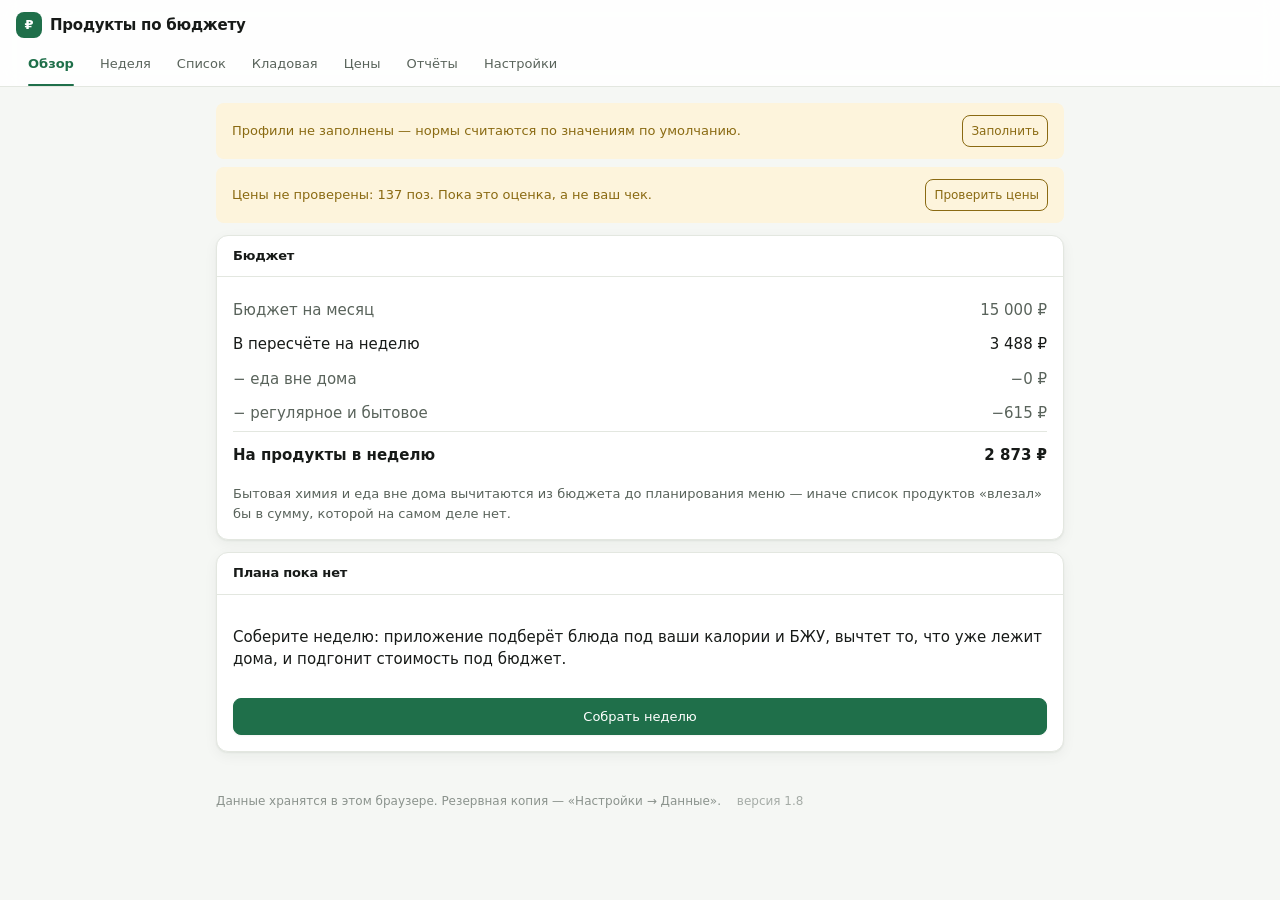
==== commit 04e22b75: "Аккаунты и общее хозяйство: бюджет на двоих становится общим Данными теперь владеет не человек, а хо" ====
--- a/index.html
+++ b/index.html
@@ -4,9 +4,57 @@
   <meta charset="utf-8">
   <meta name="viewport" content="width=device-width, initial-scale=1, viewport-fit=cover">
   <meta name="theme-color" content="#1f6f4a">
+
+  <!--
+    Правила, по которым странице разрешено что-либо загружать и куда-либо ходить.
+
+    Проверено, что приложение не делает ничего из запрещённого: внешних адресов
+    в нём нет ни одного, форм нет, object, embed, base и iframe нет, url() в
+    стилях нет, а по сети оно ходит только к себе — за общей базой.
+
+    Смысл не в том, чтобы починить существующую дыру: настоящих здесь не нашлось.
+    Смысл в том, чем закончится будущая ошибка. Без этих правил внедрённый код
+    может отправить всю кладовую, цены и профили на чужой сервер одной строкой.
+    С ними — не может: connect-src, img-src и script-src не выпускают запросы
+    за пределы своего адреса, а отсутствие unsafe-eval закрывает eval.
+
+    'unsafe-inline' оставлен сознательно. Код и стили вклеены внутрь страницы —
+    иначе версия для телефона не собралась бы в один файл. Само по себе это
+    ничего не открывает: приложение нигде не пишет разметку, всё выводится
+    через textContent, и внедрить туда inline-скрипт неоткуда.
+
+    frame-ancestors здесь не указан намеренно: в meta он не работает, только
+    в заголовке ответа, а заголовками GitHub Pages управлять не даёт.
+
+    Единственный внешний адрес в connect-src — supabase.co, туда уходит
+    синхронизация аккаунтов. Разрешение стоит звёздочкой, потому что адрес
+    проекта у каждого свой и в общем коде его нет. Если вы разворачиваете
+    приложение только для себя, замените звёздочку на адрес своего проекта
+    из js/core/config.js — станет ещё строже.
+  -->
+  <!--
+    blob: в default-src — ради выгрузки резервной копии. Файл отдаётся ссылкой
+    на blob:, который страница создаёт сама, и браузеры расходятся в том,
+    подпадает ли такая ссылка под эти правила. Проверить наверняка нечем,
+    а цена ошибки высокая: выгрузка копии — единственный способ не потерять
+    данные, и запрещать её вслепую нельзя. Защиты это не ослабляет: blob:
+    живёт внутри страницы и никуда не ведёт, отправить на нём данные наружу
+    невозможно. Для кода и стилей разрешение не действует — у них свои строки.
+  -->
+  <meta http-equiv="Content-Security-Policy" content="
+    default-src 'self' blob:;
+    script-src 'self' 'unsafe-inline';
+    style-src 'self' 'unsafe-inline';
+    img-src 'self' data:;
+    connect-src 'self' https://*.supabase.co;
+    manifest-src 'self' data:;
+    worker-src 'self';
+    object-src 'none';
+    base-uri 'none';
+    form-action 'none'">
   <title>Продукты по бюджету</title>
   <link rel="manifest" href="manifest.webmanifest">
-  <link rel="stylesheet" href="css/app.css?v=1.7">
+  <link rel="stylesheet" href="css/app.css?v=1.8">
 </head>
 <body>
   <header class="topbar">
@@ -20,30 +68,35 @@
   <main id="view" class="main"></main>
 
   <footer class="footer">
-    Данные не покидают ваш компьютер. Резервная копия — «Настройки → Данные».
+    <span id="privacy">Данные хранятся в этом браузере. Резервная копия — «Настройки → Данные».</span>
     <span id="sync" class="version"></span>
     <span id="version" class="version"></span>
   </footer>
 
   <!-- Порядок важен: данные, потом расчёты, потом экраны, потом запуск. -->
-  <script src="js/data/products.js?v=1.7"></script>
-  <script src="js/data/diets.js?v=1.7"></script>
-  <script src="js/data/recipes.js?v=1.7"></script>
-  <script src="js/core/nutrition.js?v=1.7"></script>
-  <script src="js/core/sync.js?v=1.7"></script>
-  <script src="js/core/store.js?v=1.7"></script>
-  <script src="js/core/receipt.js?v=1.7"></script>
-  <script src="js/core/shopping.js?v=1.7"></script>
-  <script src="js/core/planner.js?v=1.7"></script>
-  <script src="js/ui/helpers.js?v=1.7"></script>
-  <script src="js/ui/charts.js?v=1.7"></script>
-  <script src="js/ui/view-dashboard.js?v=1.7"></script>
-  <script src="js/ui/view-week.js?v=1.7"></script>
-  <script src="js/ui/view-list.js?v=1.7"></script>
-  <script src="js/ui/view-pantry.js?v=1.7"></script>
-  <script src="js/ui/view-prices.js?v=1.7"></script>
-  <script src="js/ui/view-reports.js?v=1.7"></script>
-  <script src="js/ui/view-settings.js?v=1.7"></script>
-  <script src="js/app.js?v=1.7"></script>
+  <script src="js/core/config.js?v=1.8"></script>
+  <script src="js/data/products.js?v=1.8"></script>
+  <script src="js/data/diets.js?v=1.8"></script>
+  <script src="js/data/recipes.js?v=1.8"></script>
+  <script src="js/core/nutrition.js?v=1.8"></script>
+  <script src="js/core/cloud.js?v=1.8"></script>
+  <script src="js/core/sync.js?v=1.8"></script>
+  <script src="js/core/store.js?v=1.8"></script>
+  <script src="js/core/merge.js?v=1.8"></script>
+  <script src="js/core/account.js?v=1.8"></script>
+  <script src="js/core/receipt.js?v=1.8"></script>
+  <script src="js/core/shopping.js?v=1.8"></script>
+  <script src="js/core/planner.js?v=1.8"></script>
+  <script src="js/ui/helpers.js?v=1.8"></script>
+  <script src="js/ui/charts.js?v=1.8"></script>
+  <script src="js/ui/view-dashboard.js?v=1.8"></script>
+  <script src="js/ui/view-week.js?v=1.8"></script>
+  <script src="js/ui/view-list.js?v=1.8"></script>
+  <script src="js/ui/view-pantry.js?v=1.8"></script>
+  <script src="js/ui/view-prices.js?v=1.8"></script>
+  <script src="js/ui/view-reports.js?v=1.8"></script>
+  <script src="js/ui/view-settings.js?v=1.8"></script>
+  <script src="js/ui/view-account.js?v=1.8"></script>
+  <script src="js/app.js?v=1.8"></script>
 </body>
 </html>
--- a/css/app.css
+++ b/css/app.css
@@ -1105,6 +1105,50 @@
 .toast.show { opacity: 1; transform: translate(-50%, 0); }
 .toast.bad { background: var(--bad); color: #fff; }
 
+/* Пока идёт тяжёлый расчёт.
+   Сборка недели и подгонка под бюджет считаются в том же потоке, что рисует
+   страницу: на телефоне это до нескольких секунд, в которые ничего не нажимается.
+   Молчать об этом нельзя — со стороны выглядит как зависшее приложение. */
+.busy, .busy .btn { cursor: progress; }
+.busy .btn { opacity: 0.6; pointer-events: none; }
+
+/* ================= аккаунт ================= */
+
+/* Код приглашения диктуют голосом и переписывают с чужого экрана,
+   поэтому он крупный, моноширинный и с разрядкой между знаками. */
+.invite-code {
+  font-family: ui-monospace, "Cascadia Mono", Consolas, monospace;
+  font-size: clamp(1.4rem, 6vw, 2rem);
+  font-weight: var(--weight-bold);
+  letter-spacing: 0.18em;
+  text-align: center;
+  padding: var(--space-5) var(--space-4);
+  margin: var(--space-4) 0;
+  background: var(--surface-2);
+  border: 1px dashed var(--line);
+  border-radius: var(--radius-md);
+  color: var(--accent);
+  user-select: all;                 /* одно нажатие выделяет код целиком */
+  word-break: break-all;
+}
+
+/* Сообщение под полями входа: ответ на действие, а не украшение,
+   поэтому стоит там, где взгляд уже находится. */
+.notice {
+  margin: var(--space-3) 0 0;
+  padding: var(--space-3) var(--space-4);
+  border-radius: var(--radius-sm);
+  background: var(--surface-2);
+  font-size: var(--text-sm);
+}
+.notice.bad { background: color-mix(in srgb, var(--bad) 12%, transparent); color: var(--bad); }
+
+.sep {
+  border: 0;
+  border-top: 1px solid var(--line);
+  margin: var(--space-6) 0 var(--space-5);
+}
+
 /* ================= печать ================= */
 
 @media print {
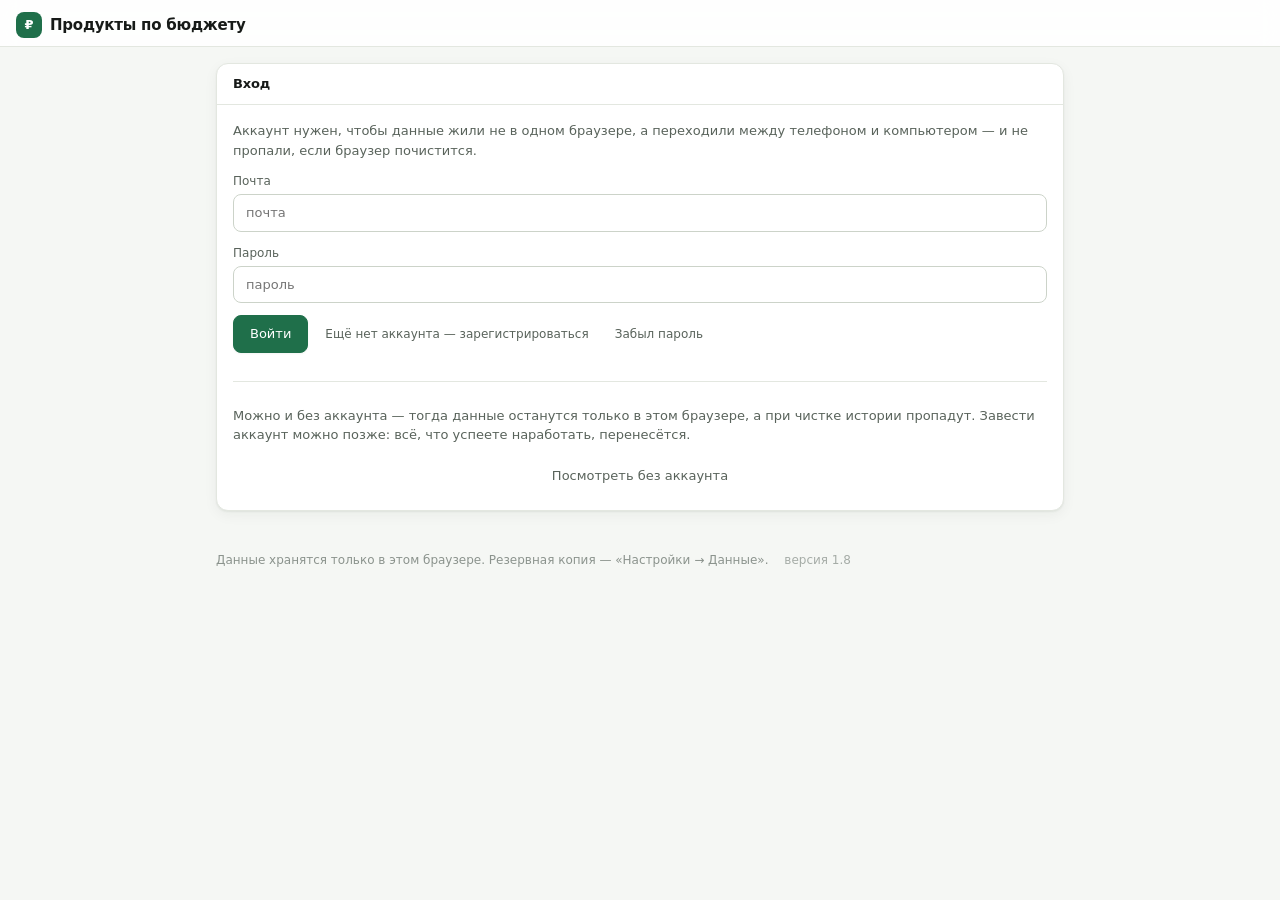
==== commit 15a8c669: "Облако подключено: адрес проекта вписан, правила сужены до него В настройках теперь и адрес проекта," ====
--- a/index.html
+++ b/index.html
@@ -26,11 +26,14 @@
     frame-ancestors здесь не указан намеренно: в meta он не работает, только
     в заголовке ответа, а заголовками GitHub Pages управлять не даёт.
 
-    Единственный внешний адрес в connect-src — supabase.co, туда уходит
-    синхронизация аккаунтов. Разрешение стоит звёздочкой, потому что адрес
-    проекта у каждого свой и в общем коде его нет. Если вы разворачиваете
-    приложение только для себя, замените звёздочку на адрес своего проекта
-    из js/core/config.js — станет ещё строже.
+    Единственный внешний адрес в connect-src — тот самый проект Supabase,
+    куда уходит синхронизация аккаунтов. Здесь стоит точный адрес, а не
+    звёздочка: со звёздочкой утекать данные было бы можно в любой проект
+    Supabase, какой заведёт себе злоумышленник, а с точным — некуда вовсе.
+
+    ЕСЛИ ВЫ РАЗВЕРНУЛИ ЭТО У СЕБЯ: адрес здесь и адрес в js/core/config.js
+    должны совпадать. Разойдутся — вход будет молча не работать, потому что
+    браузер запретит запрос ещё до отправки.
   -->
   <!--
     blob: в default-src — ради выгрузки резервной копии. Файл отдаётся ссылкой
@@ -46,7 +49,7 @@
     script-src 'self' 'unsafe-inline';
     style-src 'self' 'unsafe-inline';
     img-src 'self' data:;
-    connect-src 'self' https://*.supabase.co;
+    connect-src 'self' https://omznfiuifmrtvetzhqcp.supabase.co;
     manifest-src 'self' data:;
     worker-src 'self';
     object-src 'none';
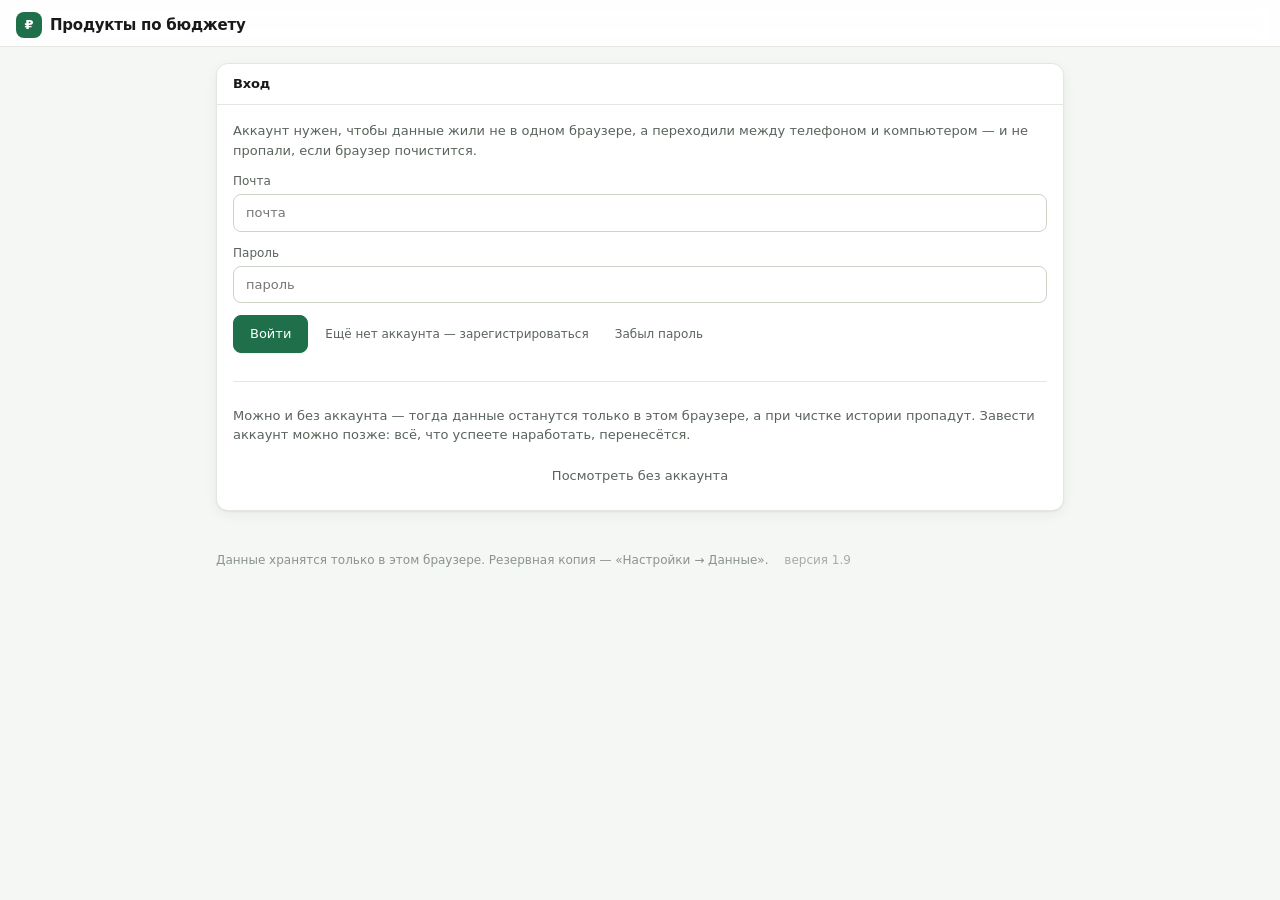
==== commit ae537195: "Второй дизайн: месячный календарь и выбор расположения экранов Просьба звучала как «выбор дизайна», " ====
--- a/index.html
+++ b/index.html
@@ -57,7 +57,7 @@
     form-action 'none'">
   <title>Продукты по бюджету</title>
   <link rel="manifest" href="manifest.webmanifest">
-  <link rel="stylesheet" href="css/app.css?v=1.8">
+  <link rel="stylesheet" href="css/app.css?v=1.9">
 </head>
 <body>
   <header class="topbar">
@@ -77,29 +77,31 @@
   </footer>
 
   <!-- Порядок важен: данные, потом расчёты, потом экраны, потом запуск. -->
-  <script src="js/core/config.js?v=1.8"></script>
-  <script src="js/data/products.js?v=1.8"></script>
-  <script src="js/data/diets.js?v=1.8"></script>
-  <script src="js/data/recipes.js?v=1.8"></script>
-  <script src="js/core/nutrition.js?v=1.8"></script>
-  <script src="js/core/cloud.js?v=1.8"></script>
-  <script src="js/core/sync.js?v=1.8"></script>
-  <script src="js/core/store.js?v=1.8"></script>
-  <script src="js/core/merge.js?v=1.8"></script>
-  <script src="js/core/account.js?v=1.8"></script>
-  <script src="js/core/receipt.js?v=1.8"></script>
-  <script src="js/core/shopping.js?v=1.8"></script>
-  <script src="js/core/planner.js?v=1.8"></script>
-  <script src="js/ui/helpers.js?v=1.8"></script>
-  <script src="js/ui/charts.js?v=1.8"></script>
-  <script src="js/ui/view-dashboard.js?v=1.8"></script>
-  <script src="js/ui/view-week.js?v=1.8"></script>
-  <script src="js/ui/view-list.js?v=1.8"></script>
-  <script src="js/ui/view-pantry.js?v=1.8"></script>
-  <script src="js/ui/view-prices.js?v=1.8"></script>
-  <script src="js/ui/view-reports.js?v=1.8"></script>
-  <script src="js/ui/view-settings.js?v=1.8"></script>
-  <script src="js/ui/view-account.js?v=1.8"></script>
-  <script src="js/app.js?v=1.8"></script>
+  <script src="js/core/config.js?v=1.9"></script>
+  <script src="js/data/products.js?v=1.9"></script>
+  <script src="js/data/diets.js?v=1.9"></script>
+  <script src="js/data/recipes.js?v=1.9"></script>
+  <script src="js/core/nutrition.js?v=1.9"></script>
+  <script src="js/core/cloud.js?v=1.9"></script>
+  <script src="js/core/sync.js?v=1.9"></script>
+  <script src="js/core/store.js?v=1.9"></script>
+  <script src="js/core/merge.js?v=1.9"></script>
+  <script src="js/core/account.js?v=1.9"></script>
+  <script src="js/core/receipt.js?v=1.9"></script>
+  <script src="js/core/shopping.js?v=1.9"></script>
+  <script src="js/core/planner.js?v=1.9"></script>
+  <script src="js/ui/layout.js?v=1.9"></script>
+  <script src="js/ui/helpers.js?v=1.9"></script>
+  <script src="js/ui/charts.js?v=1.9"></script>
+  <script src="js/ui/view-calendar.js?v=1.9"></script>
+  <script src="js/ui/view-dashboard.js?v=1.9"></script>
+  <script src="js/ui/view-week.js?v=1.9"></script>
+  <script src="js/ui/view-list.js?v=1.9"></script>
+  <script src="js/ui/view-pantry.js?v=1.9"></script>
+  <script src="js/ui/view-prices.js?v=1.9"></script>
+  <script src="js/ui/view-reports.js?v=1.9"></script>
+  <script src="js/ui/view-settings.js?v=1.9"></script>
+  <script src="js/ui/view-account.js?v=1.9"></script>
+  <script src="js/app.js?v=1.9"></script>
 </body>
 </html>
--- a/css/app.css
+++ b/css/app.css
@@ -1149,6 +1149,161 @@
   margin: var(--space-6) 0 var(--space-5);
 }
 
+/* ================= выбор расположения экранов ================= */
+
+.layout-pick { display: grid; gap: var(--space-3); }
+
+.layout-option {
+  display: grid;
+  gap: 2px;
+  text-align: left;
+  padding: var(--space-4) var(--space-5);
+  border: 1px solid var(--line);
+  border-radius: var(--radius-md);
+  background: var(--surface);
+  color: inherit;
+  cursor: pointer;
+  font: inherit;
+}
+.layout-option:hover { border-color: var(--accent); }
+.layout-option.active { border-color: var(--accent); background: var(--surface-2); }
+.layout-name { font-weight: var(--weight-bold); }
+.layout-short { font-size: var(--text-sm); }
+.layout-why { font-size: var(--text-sm); color: var(--muted); }
+
+/* ================= календарь ================= */
+
+/* Кружочки едоков. Переключают взгляд, а не меню: готовится одна кастрюля. */
+.eaters {
+  display: flex;
+  gap: var(--space-4);
+  overflow-x: auto;
+  padding: var(--space-2) 0 var(--space-4);
+}
+.eater {
+  display: grid;
+  justify-items: center;
+  gap: 4px;
+  border: 0;
+  background: none;
+  color: inherit;
+  cursor: pointer;
+  font: inherit;
+  flex: 0 0 auto;
+  opacity: 0.55;
+  transition: opacity var(--dur) var(--ease);
+}
+.eater.active { opacity: 1; }
+.eater-face {
+  width: 46px; height: 46px;
+  display: grid; place-items: center;
+  border-radius: var(--radius-full);
+  background: var(--surface-2);
+  border: 2px solid transparent;
+  font-size: 1.15rem;
+  font-weight: var(--weight-bold);
+}
+.eater.active .eater-face { border-color: var(--accent); background: var(--surface); }
+.eater-name { font-size: var(--text-sm); white-space: nowrap; }
+
+.cal-head { display: flex; align-items: center; justify-content: space-between; gap: var(--space-3); }
+.cal-title { margin: 0; font-size: var(--text-lg); }
+
+.cal-grid {
+  display: grid;
+  grid-template-columns: repeat(7, 1fr);
+  gap: 4px;
+  margin: var(--space-4) 0;
+}
+.cal-wd {
+  text-align: center;
+  font-size: var(--text-sm);
+  color: var(--muted);
+  padding-bottom: 2px;
+}
+
+/* Клетка дня. Пропорция задана через aspect-ratio, а не высотой: на узких
+   телефонах фиксированная высота либо режет содержимое, либо оставляет дыры. */
+.cal-cell {
+  aspect-ratio: 1 / 1.15;
+  display: flex;
+  flex-direction: column;
+  align-items: center;
+  gap: 1px;
+  padding: 3px 2px;
+  border: 1px solid var(--line);
+  border-radius: var(--radius-sm);
+  background: var(--surface);
+  color: inherit;
+  font: inherit;
+  cursor: pointer;
+  overflow: hidden;
+  min-width: 0;
+}
+.cal-cell.empty { border: 0; background: none; cursor: default; }
+.cal-cell.blank { opacity: 0.45; border-style: dashed; }
+.cal-cell.today { border-color: var(--accent); border-width: 2px; }
+.cal-cell.open { background: var(--surface-2); border-color: var(--accent); }
+.cal-cell.shop { background: color-mix(in srgb, var(--accent) 10%, var(--surface)); }
+
+.cal-num { font-weight: var(--weight-bold); font-size: var(--text-sm); line-height: 1.1; }
+.cal-shop { font-size: 0.62rem; color: var(--accent); font-weight: var(--weight-bold); line-height: 1; }
+.cal-meals { display: flex; gap: 1px; font-size: 0.62rem; line-height: 1; }
+.cal-kcal { font-size: 0.58rem; color: var(--muted); line-height: 1; margin-top: auto; }
+
+.cal-legend {
+  display: flex; flex-wrap: wrap; gap: var(--space-4);
+  font-size: var(--text-sm); color: var(--muted);
+}
+.cal-legend span { display: inline-flex; align-items: center; gap: 5px; }
+.dot { width: 10px; height: 10px; border-radius: 3px; display: inline-block; }
+.dot.shop { background: color-mix(in srgb, var(--accent) 45%, var(--surface)); }
+.dot.today { border: 2px solid var(--accent); }
+.dot.blank { border: 1px dashed var(--line); }
+
+/* ---- раскрытый день ---- */
+
+.meal-row { border-bottom: 1px solid var(--line); }
+.meal-row:last-of-type { border-bottom: 0; }
+
+.meal-head {
+  width: 100%;
+  display: flex;
+  align-items: flex-start;
+  gap: var(--space-3);
+  padding: var(--space-4) 0;
+  border: 0;
+  background: none;
+  color: inherit;
+  font: inherit;
+  text-align: left;
+  cursor: pointer;
+}
+.meal-slot { font-size: 1.2rem; line-height: 1.3; flex: 0 0 auto; }
+.meal-main { display: grid; gap: 2px; flex: 1 1 auto; min-width: 0; }
+.meal-name { font-weight: var(--weight-medium); }
+.meal-nut { font-size: var(--text-sm); color: var(--muted); }
+.meal-who { font-size: var(--text-sm); color: var(--muted); }
+.meal-eaters { display: flex; gap: 3px; flex: 0 0 auto; }
+.eater-mini {
+  width: 22px; height: 22px;
+  display: grid; place-items: center;
+  border-radius: var(--radius-full);
+  background: var(--surface-2);
+  font-size: 0.68rem;
+  font-weight: var(--weight-bold);
+  opacity: 0.5;
+}
+.eater-mini.on { opacity: 1; background: var(--accent); color: var(--bg); }
+
+.meal-detail { padding: 0 0 var(--space-4) calc(1.2rem + var(--space-3)); }
+.day-foot { padding-top: var(--space-4); }
+
+@media (max-width: 380px) {
+  .cal-kcal { display: none; }        /* на узких экранах числу дня нужнее место */
+  .eater-face { width: 40px; height: 40px; }
+}
+
 /* ================= печать ================= */
 
 @media print {
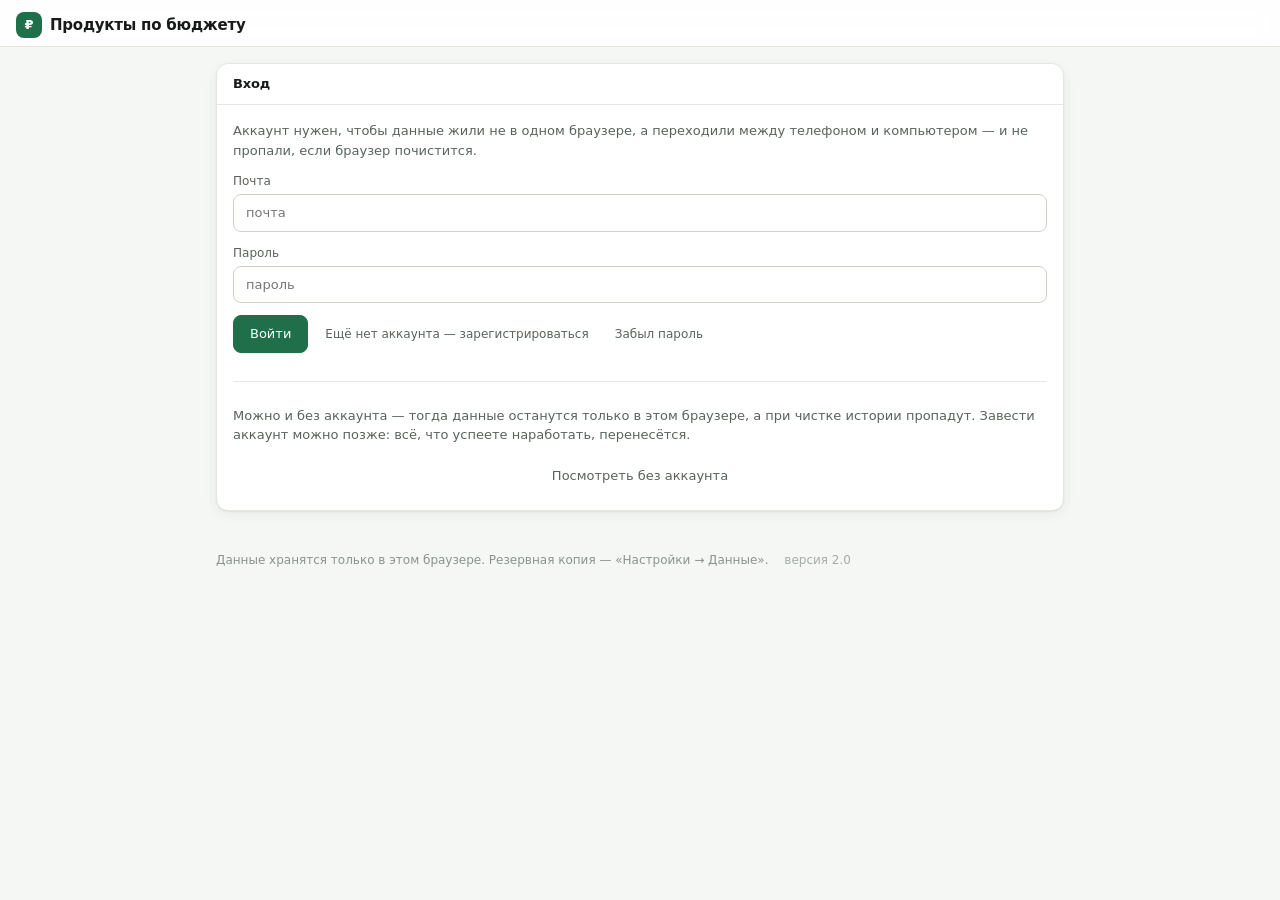
==== commit c0c8c6a7: "Версия 2.0: без этого браузер смешал бы старый код с новым Правки последних коммитов ушли на сайт по" ====
--- a/index.html
+++ b/index.html
@@ -57,7 +57,7 @@
     form-action 'none'">
   <title>Продукты по бюджету</title>
   <link rel="manifest" href="manifest.webmanifest">
-  <link rel="stylesheet" href="css/app.css?v=1.9">
+  <link rel="stylesheet" href="css/app.css?v=2.0">
 </head>
 <body>
   <header class="topbar">
@@ -77,31 +77,31 @@
   </footer>
 
   <!-- Порядок важен: данные, потом расчёты, потом экраны, потом запуск. -->
-  <script src="js/core/config.js?v=1.9"></script>
-  <script src="js/data/products.js?v=1.9"></script>
-  <script src="js/data/diets.js?v=1.9"></script>
-  <script src="js/data/recipes.js?v=1.9"></script>
-  <script src="js/core/nutrition.js?v=1.9"></script>
-  <script src="js/core/cloud.js?v=1.9"></script>
-  <script src="js/core/sync.js?v=1.9"></script>
-  <script src="js/core/store.js?v=1.9"></script>
-  <script src="js/core/merge.js?v=1.9"></script>
-  <script src="js/core/account.js?v=1.9"></script>
-  <script src="js/core/receipt.js?v=1.9"></script>
-  <script src="js/core/shopping.js?v=1.9"></script>
-  <script src="js/core/planner.js?v=1.9"></script>
-  <script src="js/ui/layout.js?v=1.9"></script>
-  <script src="js/ui/helpers.js?v=1.9"></script>
-  <script src="js/ui/charts.js?v=1.9"></script>
-  <script src="js/ui/view-calendar.js?v=1.9"></script>
-  <script src="js/ui/view-dashboard.js?v=1.9"></script>
-  <script src="js/ui/view-week.js?v=1.9"></script>
-  <script src="js/ui/view-list.js?v=1.9"></script>
-  <script src="js/ui/view-pantry.js?v=1.9"></script>
-  <script src="js/ui/view-prices.js?v=1.9"></script>
-  <script src="js/ui/view-reports.js?v=1.9"></script>
-  <script src="js/ui/view-settings.js?v=1.9"></script>
-  <script src="js/ui/view-account.js?v=1.9"></script>
-  <script src="js/app.js?v=1.9"></script>
+  <script src="js/core/config.js?v=2.0"></script>
+  <script src="js/data/products.js?v=2.0"></script>
+  <script src="js/data/diets.js?v=2.0"></script>
+  <script src="js/data/recipes.js?v=2.0"></script>
+  <script src="js/core/nutrition.js?v=2.0"></script>
+  <script src="js/core/cloud.js?v=2.0"></script>
+  <script src="js/core/sync.js?v=2.0"></script>
+  <script src="js/core/store.js?v=2.0"></script>
+  <script src="js/core/merge.js?v=2.0"></script>
+  <script src="js/core/account.js?v=2.0"></script>
+  <script src="js/core/receipt.js?v=2.0"></script>
+  <script src="js/core/shopping.js?v=2.0"></script>
+  <script src="js/core/planner.js?v=2.0"></script>
+  <script src="js/ui/layout.js?v=2.0"></script>
+  <script src="js/ui/helpers.js?v=2.0"></script>
+  <script src="js/ui/charts.js?v=2.0"></script>
+  <script src="js/ui/view-calendar.js?v=2.0"></script>
+  <script src="js/ui/view-dashboard.js?v=2.0"></script>
+  <script src="js/ui/view-week.js?v=2.0"></script>
+  <script src="js/ui/view-list.js?v=2.0"></script>
+  <script src="js/ui/view-pantry.js?v=2.0"></script>
+  <script src="js/ui/view-prices.js?v=2.0"></script>
+  <script src="js/ui/view-reports.js?v=2.0"></script>
+  <script src="js/ui/view-settings.js?v=2.0"></script>
+  <script src="js/ui/view-account.js?v=2.0"></script>
+  <script src="js/app.js?v=2.0"></script>
 </body>
 </html>
--- a/css/app.css
+++ b/css/app.css
@@ -1245,6 +1245,10 @@
 .cal-cell.today { border-color: var(--accent); border-width: 2px; }
 .cal-cell.open { background: var(--surface-2); border-color: var(--accent); }
 .cal-cell.shop { background: color-mix(in srgb, var(--accent) 10%, var(--surface)); }
+/* Докупка — другим цветом, а не бледнее: это другое действие, а не «то же,
+   но поменьше». В большую закупку идут со списком, в докупку — за молоком. */
+.cal-cell.topup { background: color-mix(in srgb, var(--warn) 12%, var(--surface)); }
+.cal-topup { font-size: 0.62rem; color: var(--warn); font-weight: var(--weight-bold); line-height: 1; }
 
 .cal-num { font-weight: var(--weight-bold); font-size: var(--text-sm); line-height: 1.1; }
 .cal-shop { font-size: 0.62rem; color: var(--accent); font-weight: var(--weight-bold); line-height: 1; }
@@ -1258,6 +1262,7 @@
 .cal-legend span { display: inline-flex; align-items: center; gap: 5px; }
 .dot { width: 10px; height: 10px; border-radius: 3px; display: inline-block; }
 .dot.shop { background: color-mix(in srgb, var(--accent) 45%, var(--surface)); }
+.dot.topup { background: color-mix(in srgb, var(--warn) 55%, var(--surface)); }
 .dot.today { border: 2px solid var(--accent); }
 .dot.blank { border: 1px dashed var(--line); }
 
@@ -1303,6 +1308,33 @@
   .cal-kcal { display: none; }        /* на узких экранах числу дня нужнее место */
   .eater-face { width: 40px; height: 40px; }
 }
+
+/* ---- вкусы: любимое и нелюбимое ---- */
+
+.tastes { display: grid; gap: var(--space-5); margin: var(--space-5) 0; }
+.taste-group { display: grid; gap: var(--space-3); }
+.chips { display: flex; flex-wrap: wrap; gap: var(--space-2); }
+.chip {
+  border: 1px solid var(--line);
+  background: var(--surface-2);
+  color: inherit;
+  font: inherit;
+  font-size: var(--text-sm);
+  padding: 3px var(--space-4);
+  border-radius: var(--radius-full);
+  cursor: pointer;
+}
+.chip:hover { border-color: var(--bad); color: var(--bad); }
+
+/* ================= сроки годности ================= */
+
+.pantry-expiry { font-size: var(--text-sm); color: var(--muted); }
+/* Цветом помечается строка целиком, а не только подпись: взгляд у открытого
+   холодильника скользит по списку, а не читает каждую строку. */
+.pantry-row.soon { background: color-mix(in srgb, var(--warn, #b7791f) 10%, transparent); }
+.pantry-row.soon .pantry-expiry { color: var(--warn, #b7791f); font-weight: var(--weight-medium); }
+.pantry-row.gone { background: color-mix(in srgb, var(--bad) 10%, transparent); }
+.pantry-row.gone .pantry-expiry { color: var(--bad); font-weight: var(--weight-medium); }
 
 /* ================= печать ================= */
 
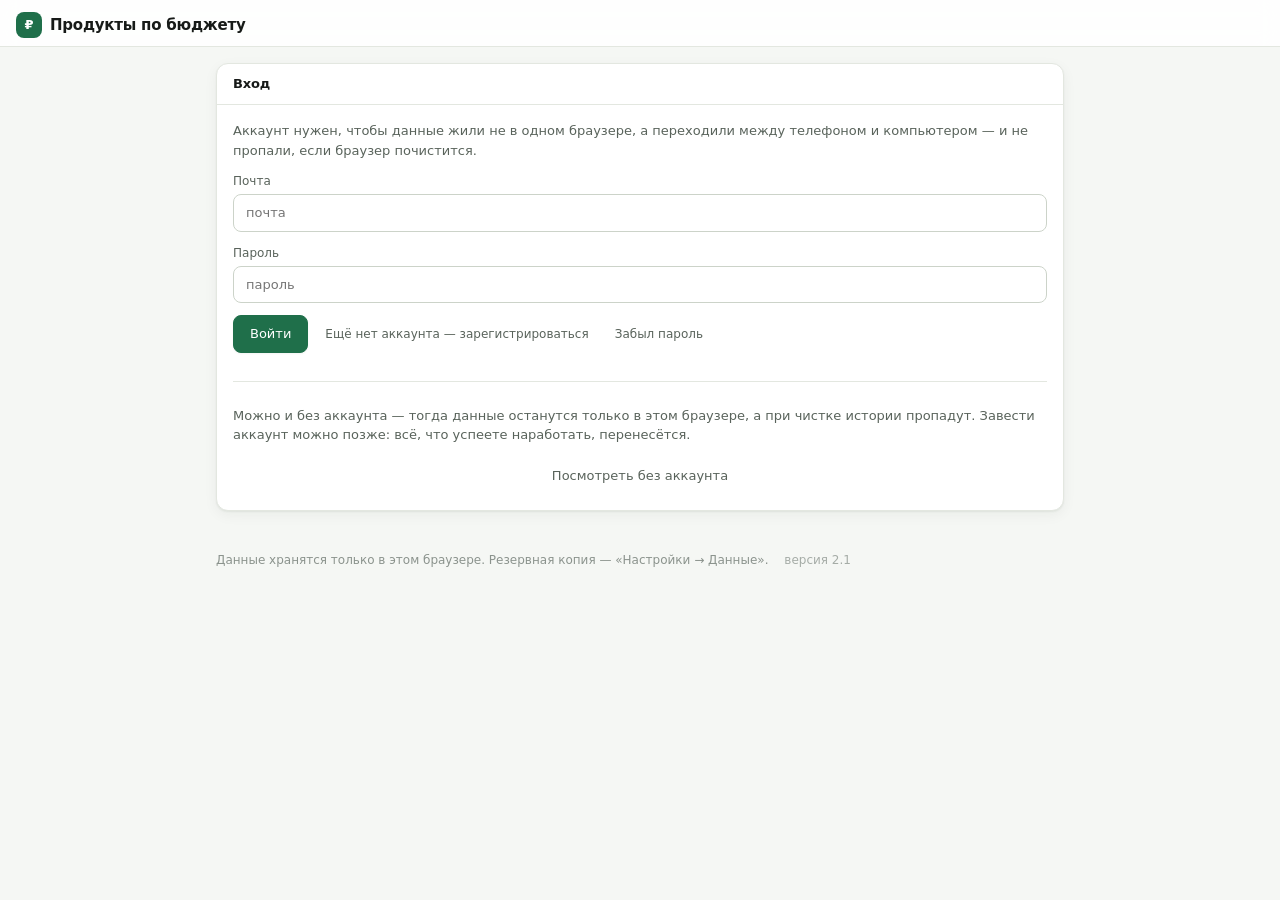
==== commit 9b1de65c: "Оформление «Хвойный лес» для календаря; вкладки не тронуты Палитра выбрана не на глаз: посчитан конт" ====
--- a/index.html
+++ b/index.html
@@ -57,7 +57,7 @@
     form-action 'none'">
   <title>Продукты по бюджету</title>
   <link rel="manifest" href="manifest.webmanifest">
-  <link rel="stylesheet" href="css/app.css?v=2.0">
+  <link rel="stylesheet" href="css/app.css?v=2.1">
 </head>
 <body>
   <header class="topbar">
@@ -77,31 +77,31 @@
   </footer>
 
   <!-- Порядок важен: данные, потом расчёты, потом экраны, потом запуск. -->
-  <script src="js/core/config.js?v=2.0"></script>
-  <script src="js/data/products.js?v=2.0"></script>
-  <script src="js/data/diets.js?v=2.0"></script>
-  <script src="js/data/recipes.js?v=2.0"></script>
-  <script src="js/core/nutrition.js?v=2.0"></script>
-  <script src="js/core/cloud.js?v=2.0"></script>
-  <script src="js/core/sync.js?v=2.0"></script>
-  <script src="js/core/store.js?v=2.0"></script>
-  <script src="js/core/merge.js?v=2.0"></script>
-  <script src="js/core/account.js?v=2.0"></script>
-  <script src="js/core/receipt.js?v=2.0"></script>
-  <script src="js/core/shopping.js?v=2.0"></script>
-  <script src="js/core/planner.js?v=2.0"></script>
-  <script src="js/ui/layout.js?v=2.0"></script>
-  <script src="js/ui/helpers.js?v=2.0"></script>
-  <script src="js/ui/charts.js?v=2.0"></script>
-  <script src="js/ui/view-calendar.js?v=2.0"></script>
-  <script src="js/ui/view-dashboard.js?v=2.0"></script>
-  <script src="js/ui/view-week.js?v=2.0"></script>
-  <script src="js/ui/view-list.js?v=2.0"></script>
-  <script src="js/ui/view-pantry.js?v=2.0"></script>
-  <script src="js/ui/view-prices.js?v=2.0"></script>
-  <script src="js/ui/view-reports.js?v=2.0"></script>
-  <script src="js/ui/view-settings.js?v=2.0"></script>
-  <script src="js/ui/view-account.js?v=2.0"></script>
-  <script src="js/app.js?v=2.0"></script>
+  <script src="js/core/config.js?v=2.1"></script>
+  <script src="js/data/products.js?v=2.1"></script>
+  <script src="js/data/diets.js?v=2.1"></script>
+  <script src="js/data/recipes.js?v=2.1"></script>
+  <script src="js/core/nutrition.js?v=2.1"></script>
+  <script src="js/core/cloud.js?v=2.1"></script>
+  <script src="js/core/sync.js?v=2.1"></script>
+  <script src="js/core/store.js?v=2.1"></script>
+  <script src="js/core/merge.js?v=2.1"></script>
+  <script src="js/core/account.js?v=2.1"></script>
+  <script src="js/core/receipt.js?v=2.1"></script>
+  <script src="js/core/shopping.js?v=2.1"></script>
+  <script src="js/core/planner.js?v=2.1"></script>
+  <script src="js/ui/layout.js?v=2.1"></script>
+  <script src="js/ui/helpers.js?v=2.1"></script>
+  <script src="js/ui/charts.js?v=2.1"></script>
+  <script src="js/ui/view-calendar.js?v=2.1"></script>
+  <script src="js/ui/view-dashboard.js?v=2.1"></script>
+  <script src="js/ui/view-week.js?v=2.1"></script>
+  <script src="js/ui/view-list.js?v=2.1"></script>
+  <script src="js/ui/view-pantry.js?v=2.1"></script>
+  <script src="js/ui/view-prices.js?v=2.1"></script>
+  <script src="js/ui/view-reports.js?v=2.1"></script>
+  <script src="js/ui/view-settings.js?v=2.1"></script>
+  <script src="js/ui/view-account.js?v=2.1"></script>
+  <script src="js/app.js?v=2.1"></script>
 </body>
 </html>
--- a/css/app.css
+++ b/css/app.css
@@ -35,6 +35,13 @@
   --scroll-thumb: #c6cdc4;
   --overlay: rgba(18, 24, 20, .42);
 
+  /* «Яркое» — второй уровень акцента, для тех четырёх мест, где взгляд обязан
+     зацепиться: день закупки, сегодня, главная кнопка, скорая порча.
+     По умолчанию равно акценту, поэтому оформление «Вкладки» не меняется
+     ни на пиксель — новый цвет появляется только там, где его включают. */
+  --bright: var(--accent);
+  --bright-ink: var(--accent-ink);
+
   /* ---------- типографика ----------
      Системный стек: в офлайн-приложении веб-шрифт грузить неоткуда, а Segoe UI
      и SF Pro рисуют кириллицу лучше любого суррогата. */
@@ -128,6 +135,128 @@
   }
 }
 
+/* ================= оформление «Хвойный лес» =================
+ *
+ * Включается только в календарном расположении: data-skin ставит app.js.
+ * Вкладок не касается вовсе — там остаётся прежняя палитра.
+ *
+ * Устроено в два уровня, и это главное решение. Глубокая хвоя — рабочий цвет:
+ * ею набраны заголовки, рамки, ссылки, её много. Яркий лайм — цвет внимания,
+ * и он появляется ровно в четырёх местах: день закупки с суммой, сегодняшний
+ * день, главная кнопка действия и то, что скоро испортится. Чем реже яркое,
+ * тем оно заметнее; размажь его по интерфейсу — и не останется способа
+ * сказать «вот сюда смотри».
+ *
+ * Поверхности #ffffff и #1c2023 не тронуты намеренно: под них проверена
+ * палитра графиков на различимость при дальтонизме, и смена фона обесценила
+ * бы ту проверку. Меняется подложка страницы, а не сами карточки.
+ *
+ * Контраст проверен: весь текст проходит WCAG AA (хвоя на белом 9.11,
+ * лайм в тёмной теме 9.41), а день закупки отличается от дня докупки
+ * и после имитации дальтонизма.
+ */
+
+:root[data-skin="forest"] {
+  --bg: #f2f6f3;
+  --surface: #ffffff;          /* зафиксировано, см. выше */
+  --surface-2: #eaf1ec;
+  --surface-3: #dde8e0;
+  --ink: #10231a;
+  --ink-soft: #4a5f53;
+  --ink-faint: #7d8f85;
+  --line: #dde6e0;
+  --line-strong: #c2d2c8;
+  --accent: #14532d;
+  --accent-hover: #0f3f22;
+  --accent-soft: #dcefe3;
+  --accent-ink: #ffffff;
+  --bright: #22c55e;
+  --bright-ink: #06240f;
+  --good: #14532d;
+  --bad: #b91c1c;
+  --bad-soft: #fdeaea;
+  --warn: #b45309;
+  --warn-bg: #fdf1e3;
+  --scroll-thumb: #c2d2c8;
+  --overlay: rgba(8, 20, 13, .46);
+}
+
+@media (prefers-color-scheme: dark) {
+  :root[data-skin="forest"]:not([data-theme="light"]) {
+    --bg: #0d1410;
+    --surface: #1c2023;        /* зафиксировано, см. выше */
+    --surface-2: #232a26;
+    --surface-3: #2c352f;
+    --ink: #e6efe9;
+    --ink-soft: #9db0a5;
+    --ink-faint: #75857b;
+    --line: #2b3630;
+    --line-strong: #3b4841;
+    /* В тёмной теме роли меняются местами: глубокая хвоя на тёмном
+       не читалась бы, поэтому рабочим становится светлый лист. */
+    --accent: #4ade80;
+    --accent-hover: #6ee7a0;
+    --accent-soft: #16281e;
+    --accent-ink: #08130c;
+    --bright: #22c55e;
+    --bright-ink: #06240f;
+    --good: #4ade80;
+    --bad: #f08a7a;
+    --bad-soft: #2a1e1b;
+    --warn: #e0a94f;
+    --warn-bg: #2a2718;
+    --scroll-thumb: #3b4841;
+  }
+}
+
+/* ---- четыре места, где живёт яркое ---- */
+
+/* 1. День закупки: заливка ярким и жирная сумма. Плюс сплошная полоса сверху —
+      цвета мало, 8% мужчин не отличают зелёное от охры, и полоса против
+      пунктира у докупки читается независимо от цветовосприятия. */
+:root[data-skin="forest"] .cal-cell.shop {
+  background: color-mix(in srgb, var(--bright) 16%, var(--surface));
+  border-color: color-mix(in srgb, var(--bright) 45%, var(--line));
+  box-shadow: inset 0 3px 0 0 var(--bright);
+}
+:root[data-skin="forest"] .cal-shop { color: var(--accent); }
+
+/* 2. Докупка — охра и ПУНКТИРНАЯ полоса: другое действие, другая форма. */
+:root[data-skin="forest"] .cal-cell.topup {
+  background: color-mix(in srgb, var(--warn) 12%, var(--surface));
+  border-color: color-mix(in srgb, var(--warn) 40%, var(--line));
+  box-shadow: inset 0 3px 0 0 var(--warn);
+  border-top-style: dashed;
+}
+
+/* 3. Сегодня: обводка ярким по всему периметру — единственный день в месяце,
+      который выделен рамкой, поэтому находится мгновенно. */
+:root[data-skin="forest"] .cal-cell.today {
+  border-color: var(--bright);
+  border-width: 2px;
+}
+
+/* 4. Главная кнопка действия и скорая порча. */
+:root[data-skin="forest"] .btn.primary {
+  background: var(--bright);
+  border-color: var(--bright);
+  color: var(--bright-ink);
+}
+:root[data-skin="forest"] .btn.primary:hover {
+  background: color-mix(in srgb, var(--bright) 85%, #000);
+  border-color: color-mix(in srgb, var(--bright) 85%, #000);
+}
+:root[data-skin="forest"] .pantry-row.soon { background: color-mix(in srgb, var(--warn) 14%, transparent); }
+:root[data-skin="forest"] .pantry-row.gone { background: color-mix(in srgb, var(--bad) 14%, transparent); }
+
+/* Кружочек выбранного едока — тоже состояние, но НЕ яркое: их на экране
+   несколько, и четыре ярких пятна рядом спорили бы за внимание с днём
+   закупки. Хватает хвойной обводки. */
+:root[data-skin="forest"] .eater.active .eater-face {
+  border-color: var(--accent);
+  background: var(--accent-soft);
+}
+
 /* ================= основа ================= */
 
 * { box-sizing: border-box; }
@@ -1170,6 +1299,13 @@
 .layout-name { font-weight: var(--weight-bold); }
 .layout-short { font-size: var(--text-sm); }
 .layout-why { font-size: var(--text-sm); color: var(--muted); }
+.layout-swatches { display: flex; gap: 4px; margin-top: var(--space-2); }
+.swatch {
+  width: 22px; height: 14px;
+  border-radius: 3px;
+  border: 1px solid var(--line-strong);
+  display: inline-block;
+}
 
 /* ================= календарь ================= */
 
